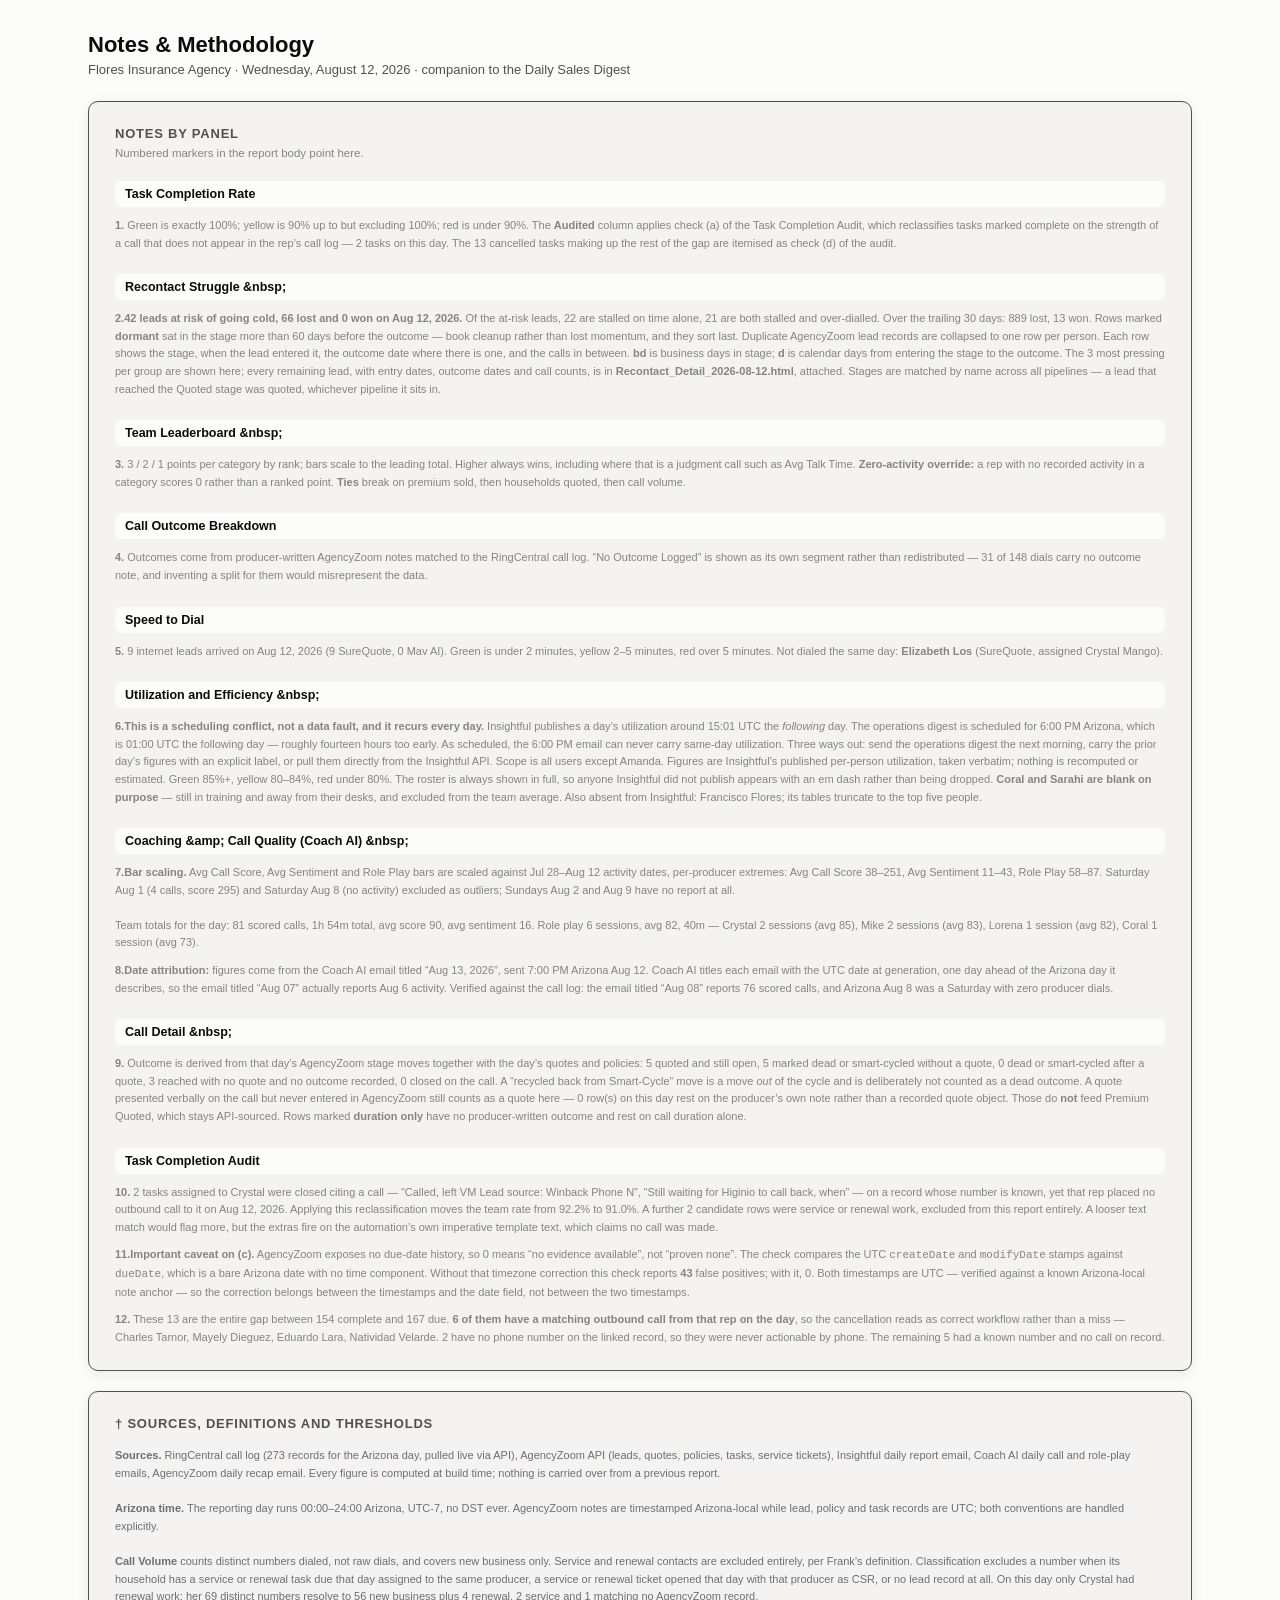
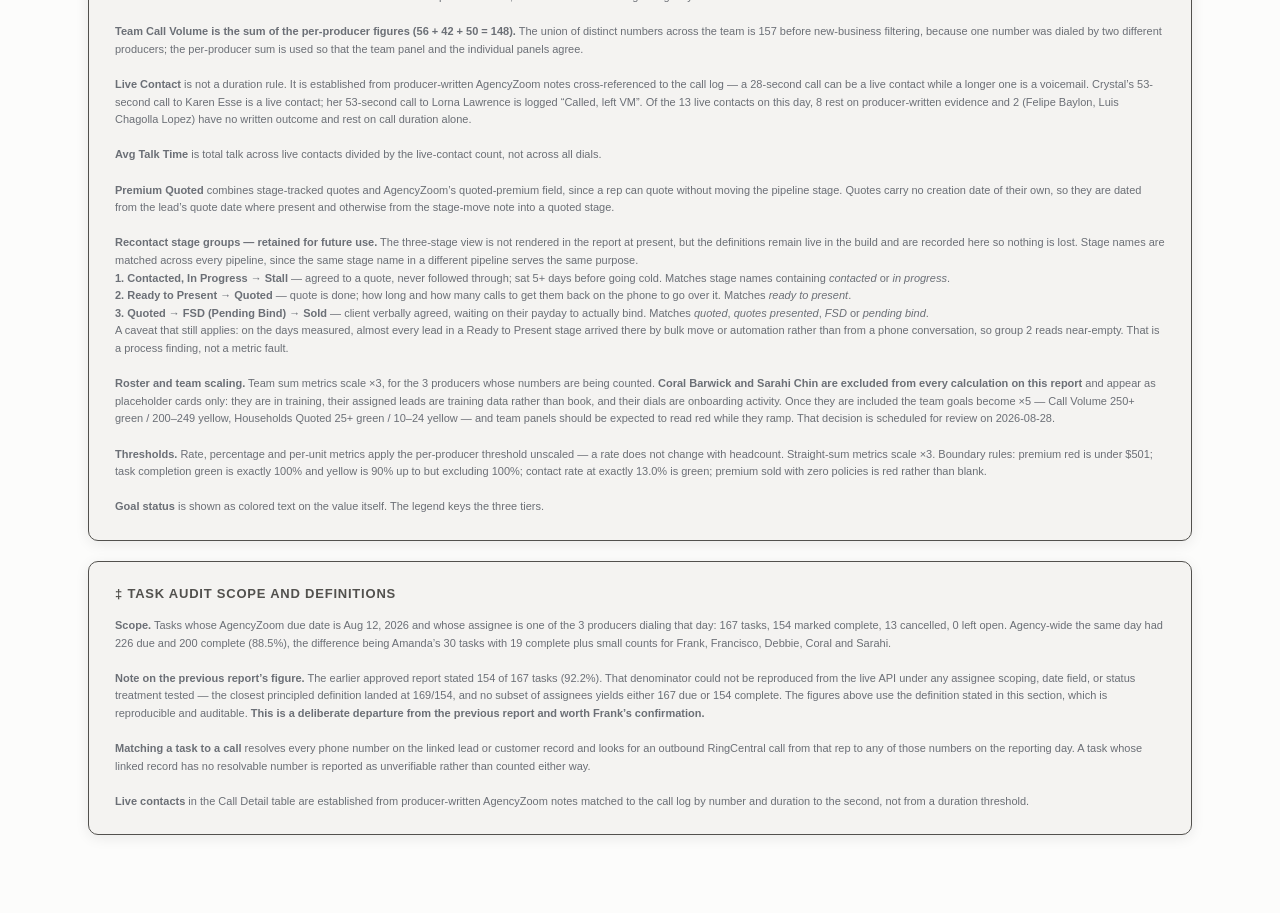
==== notes_template.html @ a3b83036 "Add files via upload" ====
<!DOCTYPE html><html lang="en"><head><meta charset="utf-8"><meta name="viewport" content="width=device-width, initial-scale=1"><title>Notes &amp; Methodology &mdash; Aug 12, 2026</title><style>.viz-root{color-scheme:light}*{box-sizing:border-box}body{margin:0;font-family:-apple-system,BlinkMacSystemFont,'Segoe UI',Arial,sans-serif;background:#fcfcfb;color:#0b0b0b}.wrap{max-width:1100px;width:100%;margin:0 auto;padding:20px 24px 40px}.header{margin-bottom:24px}h1{font-size:22px;margin:0 0 4px 0}.subtitle{color:#52514e;font-size:13px}h2{font-size:13px;margin:0 0 16px 0;color:#52514e;text-transform:uppercase;letter-spacing:.06em}.panel{background:#f4f3f1;border:1px solid #52514e;border-radius:10px;padding:24px 26px;margin-bottom:20px;box-shadow:0 3px 14px rgba(11,11,11,0.08)}table{width:100%;border-collapse:collapse;font-size:13px}th{text-align:left;color:#52514e;font-weight:600;padding:8px 10px;border-bottom:2px solid #e5e3df}td{padding:9px 10px;border-bottom:1px solid #e5e3df}@media (max-width:560px){.two-col-table,.two-col-table>tbody,.two-col-table>tbody>tr,.two-col-table>tbody>tr>td.col-l,.two-col-table>tbody>tr>td.col-r{display:block;width:100%!important;padding:0!important}}.panel-subtitle{font-size:11.5px;color:#86847d;margin:-10px 0 16px 0}@media (max-width:359px){.s2d-cards{display:block}.s2d-card{margin-bottom:14px}}.notes-footer{margin-top:4px}.notes-footer .footnote{font-size:11px;color:#6b6f76;line-height:1.6}.viz-root{color-scheme:light;--surface-1:#fcfcfb;--surface-2:#f4f3f1;--border:#e5e3df;--text-primary:#0b0b0b;--text-secondary:#52514e;--text-muted:#86847d;--series-1:#cc0000;--series-2:#9900ff;--series-3:#0000ff;--status-good:#0ca30c;--status-warning:#fab219;--status-critical:#d64545;--cd-green:#4ADE80;--cd-light-green:#DCFCE7;--cd-amber:#FDE68A;--cd-orange:#FDBA74;--cd-blue:#BFDBFE}*{box-sizing:border-box}body{margin:0;font-family:-apple-system,BlinkMacSystemFont,'Segoe UI',Arial,sans-serif;background:#fcfcfb;color:#0b0b0b}.wrap{max-width:1200px;margin:0 auto;padding:32px 48px 60px}.header{margin-bottom:24px}h1{font-size:22px;margin:0 0 4px 0}.subtitle{color:#52514e;font-size:13px}h2{font-size:13px;margin:0 0 16px 0;color:#52514e;text-transform:uppercase;letter-spacing:.06em}.panel{background:#f4f3f1;border:1px solid #52514e;border-radius:10px;padding:24px 26px;margin-bottom:20px;box-shadow:0 3px 14px rgba(11,11,11,0.08)}table{width:100%;border-collapse:collapse;font-size:13px}th{text-align:left;color:#52514e;font-weight:600;padding:8px 10px;border-bottom:2px solid #e5e3df}td{padding:9px 10px;border-bottom:1px solid #e5e3df;vertical-align:top}.footnote{font-size:11px;color:#86847d;margin-top:10px;line-height:1.6}.section-title{font-size:12.5px;font-weight:700;margin:22px 0 10px;padding:6px 10px;background:#fcfcfb;border-radius:6px}.section-title:first-of-type{margin-top:0}.notes-footer{margin-top:4px}.notes-footer .footnote{font-size:11px;color:#6b6f76;line-height:1.6;margin-top:0}</style></head><body><div class="viz-root"><div class="wrap"><div class="header"><h1>Notes &amp; Methodology</h1><div class="subtitle">Flores Insurance Agency &middot; Wednesday, August 12, 2026 &middot; companion to the Daily Sales Digest</div></div><div class="panel"><h2>Notes by panel</h2><div class="panel-subtitle">Numbered markers in the report body point here.</div><div class="section-title">Task Completion Rate</div><div class="footnote"><b>1.</b> Green is exactly 100%; yellow is 90% up to but excluding 100%; red is under 90%. The <b>Audited</b> column applies check (a) of the Task Completion Audit, which reclassifies tasks marked complete on the strength of a call that does not appear in the rep&rsquo;s call log &mdash; 2 tasks on this day. The 13 cancelled tasks making up the rest of the gap are itemised as check (d) of the audit.</div><div class="section-title">Recontact Struggle &amp;nbsp;</div><div class="footnote"><b>2.</b><b>42 leads at risk of going cold, 66 lost and 0 won on Aug 12, 2026.</b> Of the at-risk leads, 22 are stalled on time alone, 21 are both stalled and over-dialled. Over the trailing 30 days: 889 lost, 13 won. Rows marked <b>dormant</b> sat in the stage more than 60 days before the outcome &mdash; book cleanup rather than lost momentum, and they sort last. Duplicate AgencyZoom lead records are collapsed to one row per person. Each row shows the stage, when the lead entered it, the outcome date where there is one, and the calls in between. <b>bd</b> is business days in stage; <b>d</b> is calendar days from entering the stage to the outcome. The 3 most pressing per group are shown here; every remaining lead, with entry dates, outcome dates and call counts, is in <b>Recontact_Detail_2026-08-12.html</b>, attached. Stages are matched by name across all pipelines &mdash; a lead that reached the Quoted stage was quoted, whichever pipeline it sits in.</div><div class="section-title">Team Leaderboard &amp;nbsp;</div><div class="footnote"><b>3.</b> 3 / 2 / 1 points per category by rank; bars scale to the leading total. Higher always wins, including where that is a judgment call such as Avg Talk Time. <b>Zero-activity override:</b> a rep with no recorded activity in a category scores 0 rather than a ranked point. <b>Ties</b> break on premium sold, then households quoted, then call volume.</div><div class="section-title">Call Outcome Breakdown</div><div class="footnote"><b>4.</b> Outcomes come from producer-written AgencyZoom notes matched to the RingCentral call log. &ldquo;No Outcome Logged&rdquo; is shown as its own segment rather than redistributed &mdash; 31 of 148 dials carry no outcome note, and inventing a split for them would misrepresent the data.</div><div class="section-title">Speed to Dial</div><div class="footnote"><b>5.</b> 9 internet leads arrived on Aug 12, 2026 (9 SureQuote, 0 Mav AI). Green is under 2 minutes, yellow 2&ndash;5 minutes, red over 5 minutes. Not dialed the same day: <b>Elizabeth Los</b> (SureQuote, assigned Crystal Mango).</div><div class="section-title">Utilization and Efficiency &amp;nbsp;</div><div class="footnote"><b>6.</b><b>This is a scheduling conflict, not a data fault, and it recurs every day.</b> Insightful publishes a day&rsquo;s utilization around 15:01 UTC the <i>following</i> day. The operations digest is scheduled for 6:00 PM Arizona, which is 01:00 UTC the following day &mdash; roughly fourteen hours too early. As scheduled, the 6:00 PM email can never carry same-day utilization. Three ways out: send the operations digest the next morning, carry the prior day&rsquo;s figures with an explicit label, or pull them directly from the Insightful API. Scope is all users except Amanda. Figures are Insightful&rsquo;s published per-person utilization, taken verbatim; nothing is recomputed or estimated. Green 85%+, yellow 80&ndash;84%, red under 80%. The roster is always shown in full, so anyone Insightful did not publish appears with an em dash rather than being dropped. <b>Coral and Sarahi are blank on purpose</b> &mdash; still in training and away from their desks, and excluded from the team average. Also absent from Insightful: Francisco Flores; its tables truncate to the top five people.</div><div class="section-title">Coaching &amp;amp; Call Quality (Coach AI) &amp;nbsp;</div><div class="footnote"><b>7.</b><b>Bar scaling.</b> Avg Call Score, Avg Sentiment and Role Play bars are scaled against Jul 28&ndash;Aug 12 activity dates, per-producer extremes: Avg Call Score 38&ndash;251, Avg Sentiment 11&ndash;43, Role Play 58&ndash;87. Saturday Aug 1 (4 calls, score 295) and Saturday Aug 8 (no activity) excluded as outliers; Sundays Aug 2 and Aug 9 have no report at all.<br><br>Team totals for the day: 81 scored calls, 1h 54m total, avg score 90, avg sentiment 16. Role play 6 sessions, avg 82, 40m &mdash; Crystal 2 sessions (avg 85), Mike 2 sessions (avg 83), Lorena 1 session (avg 82), Coral 1 session (avg 73).</div><div class="footnote"><b>8.</b><b>Date attribution:</b> figures come from the Coach AI email titled &ldquo;Aug 13, 2026&rdquo;, sent 7:00 PM Arizona Aug 12. Coach AI titles each email with the UTC date at generation, one day ahead of the Arizona day it describes, so the email titled &ldquo;Aug 07&rdquo; actually reports Aug 6 activity. Verified against the call log: the email titled &ldquo;Aug 08&rdquo; reports 76 scored calls, and Arizona Aug 8 was a Saturday with zero producer dials.</div><div class="section-title">Call Detail &amp;nbsp;</div><div class="footnote"><b>9.</b> Outcome is derived from that day&rsquo;s AgencyZoom stage moves together with the day&rsquo;s quotes and policies: 5 quoted and still open, 5 marked dead or smart-cycled without a quote, 0 dead or smart-cycled after a quote, 3 reached with no quote and no outcome recorded, 0 closed on the call. A &ldquo;recycled back from Smart-Cycle&rdquo; move is a move <i>out</i> of the cycle and is deliberately not counted as a dead outcome. A quote presented verbally on the call but never entered in AgencyZoom still counts as a quote here &mdash; 0 row(s) on this day rest on the producer&rsquo;s own note rather than a recorded quote object. Those do <b>not</b> feed Premium Quoted, which stays API-sourced. Rows marked <b>duration only</b> have no producer-written outcome and rest on call duration alone.</div><div class="section-title">Task Completion Audit</div><div class="footnote"><b>10.</b> 2 tasks assigned to Crystal were closed citing a call &mdash; &ldquo;Called, left VM Lead source: Winback Phone N&rdquo;, &ldquo;Still waiting for Higinio to call back, when&rdquo; &mdash; on a record whose number is known, yet that rep placed no outbound call to it on Aug 12, 2026. Applying this reclassification moves the team rate from 92.2% to 91.0%. A further 2 candidate rows were service or renewal work, excluded from this report entirely. A looser text match would flag more, but the extras fire on the automation&rsquo;s own imperative template text, which claims no call was made.</div><div class="footnote"><b>11.</b><b>Important caveat on (c).</b> AgencyZoom exposes no due-date history, so 0 means &ldquo;no evidence available&rdquo;, not &ldquo;proven none&rdquo;. The check compares the UTC <code>createDate</code> and <code>modifyDate</code> stamps against <code>dueDate</code>, which is a bare Arizona date with no time component. Without that timezone correction this check reports <b>43</b> false positives; with it, 0. Both timestamps are UTC &mdash; verified against a known Arizona-local note anchor &mdash; so the correction belongs between the timestamps and the date field, not between the two timestamps.</div><div class="footnote"><b>12.</b> These 13 are the entire gap between 154 complete and 167 due. <b>6 of them have a matching outbound call from that rep on the day</b>, so the cancellation reads as correct workflow rather than a miss &mdash; Charles Tarnor, Mayely Dieguez, Eduardo Lara, Natividad Velarde. 2 have no phone number on the linked record, so they were never actionable by phone. The remaining 5 had a known number and no call on record.</div></div><div class="panel notes-footer"><h2>&dagger; Sources, definitions and thresholds</h2><div class="footnote"><b>Sources.</b> RingCentral call log (273 records for the Arizona day, pulled live via API), AgencyZoom API (leads, quotes, policies, tasks, service tickets), Insightful daily report email, Coach AI daily call and role-play emails, AgencyZoom daily recap email. Every figure is computed at build time; nothing is carried over from a previous report.<br><br><b>Arizona time.</b> The reporting day runs 00:00&ndash;24:00 Arizona, UTC-7, no DST ever. AgencyZoom notes are timestamped Arizona-local while lead, policy and task records are UTC; both conventions are handled explicitly.<br><br><b>Call Volume</b> counts distinct numbers dialed, not raw dials, and covers new business only. Service and renewal contacts are excluded entirely, per Frank&rsquo;s definition. Classification excludes a number when its household has a service or renewal task due that day assigned to the same producer, a service or renewal ticket opened that day with that producer as CSR, or no lead record at all. On this day only Crystal had renewal work: her 69 distinct numbers resolve to 56 new business plus 4 renewal, 2 service and 1 matching no AgencyZoom record.<br><br><b>Team Call Volume is the sum of the per-producer figures (56 + 42 + 50 = 148).</b> The union of distinct numbers across the team is 157 before new-business filtering, because one number was dialed by two different producers; the per-producer sum is used so that the team panel and the individual panels agree.<br><br><b>Live Contact</b> is not a duration rule. It is established from producer-written AgencyZoom notes cross-referenced to the call log &mdash; a 28-second call can be a live contact while a longer one is a voicemail. Crystal&rsquo;s 53-second call to Karen Esse is a live contact; her 53-second call to Lorna Lawrence is logged &ldquo;Called, left VM&rdquo;. Of the 13 live contacts on this day, 8 rest on producer-written evidence and 2 (Felipe Baylon, Luis Chagolla Lopez) have no written outcome and rest on call duration alone.<br><br><b>Avg Talk Time</b> is total talk across live contacts divided by the live-contact count, not across all dials.<br><br><b>Premium Quoted</b> combines stage-tracked quotes and AgencyZoom&rsquo;s quoted-premium field, since a rep can quote without moving the pipeline stage. Quotes carry no creation date of their own, so they are dated from the lead&rsquo;s quote date where present and otherwise from the stage-move note into a quoted stage.<br><br><b>Recontact stage groups &mdash; retained for future use.</b> The three-stage view is not rendered in the report at present, but the definitions remain live in the build and are recorded here so nothing is lost. Stage names are matched across every pipeline, since the same stage name in a different pipeline serves the same purpose.<br><b>1. Contacted, In Progress &rarr; Stall</b> &mdash; agreed to a quote, never followed through; sat 5+ days before going cold. Matches stage names containing <i>contacted</i> or <i>in progress</i>.<br><b>2. Ready to Present &rarr; Quoted</b> &mdash; quote is done; how long and how many calls to get them back on the phone to go over it. Matches <i>ready to present</i>.<br><b>3. Quoted &rarr; FSD (Pending Bind) &rarr; Sold</b> &mdash; client verbally agreed, waiting on their payday to actually bind. Matches <i>quoted</i>, <i>quotes presented</i>, <i>FSD</i> or <i>pending bind</i>.<br>
A caveat that still applies: on the days measured, almost every lead in a Ready to Present stage arrived there by bulk move or automation rather than from a phone conversation, so group 2 reads near-empty. That is a process finding, not a metric fault.<br><br><b>Roster and team scaling.</b> Team sum metrics scale &times;3, for the 3 producers whose numbers are being counted. <b>Coral Barwick and Sarahi Chin are excluded from every calculation on this report</b> and appear as placeholder cards only: they are in training, their assigned leads are training data rather than book, and their dials are onboarding activity. Once they are included the team goals become &times;5 &mdash; Call Volume 250+ green / 200&ndash;249 yellow, Households Quoted 25+ green / 10&ndash;24 yellow &mdash; and team panels should be expected to read red while they ramp. That decision is scheduled for review on 2026-08-28.<br><br><b>Thresholds.</b> Rate, percentage and per-unit metrics apply the per-producer threshold unscaled &mdash; a rate does not change with headcount. Straight-sum metrics scale &times;3. Boundary rules: premium red is under $501; task completion green is exactly 100% and yellow is 90% up to but excluding 100%; contact rate at exactly 13.0% is green; premium sold with zero policies is red rather than blank.<br><br><b>Goal status</b> is shown as colored text on the value itself. The legend keys the three tiers.
</div></div><div class="panel notes-footer"><h2>&Dagger; Task audit scope and definitions</h2><div class="footnote"><b>Scope.</b> Tasks whose AgencyZoom due date is Aug 12, 2026 and whose assignee is one of the 3 producers dialing that day: 167 tasks, 154 marked complete, 13 cancelled, 0 left open. Agency-wide the same day had 226 due and 200 complete (88.5%), the difference being Amanda&rsquo;s 30 tasks with 19 complete plus small counts for Frank, Francisco, Debbie, Coral and Sarahi.<br><br><b>Note on the previous report&rsquo;s figure.</b> The earlier approved report stated 154 of 167 tasks (92.2%). That denominator could not be reproduced from the live API under any assignee scoping, date field, or status treatment tested &mdash; the closest principled definition landed at 169/154, and no subset of assignees yields either 167 due or 154 complete. The figures above use the definition stated in this section, which is reproducible and auditable. <b>This is a deliberate departure from the previous report and worth Frank&rsquo;s confirmation.</b><br><br><b>Matching a task to a call</b> resolves every phone number on the linked lead or customer record and looks for an outbound RingCentral call from that rep to any of those numbers on the reporting day. A task whose linked record has no resolvable number is reported as unverifiable rather than counted either way.<br><br><b>Live contacts</b> in the Call Detail table are established from producer-written AgencyZoom notes matched to the call log by number and duration to the second, not from a duration threshold.
</div></div></div></div></body></html>
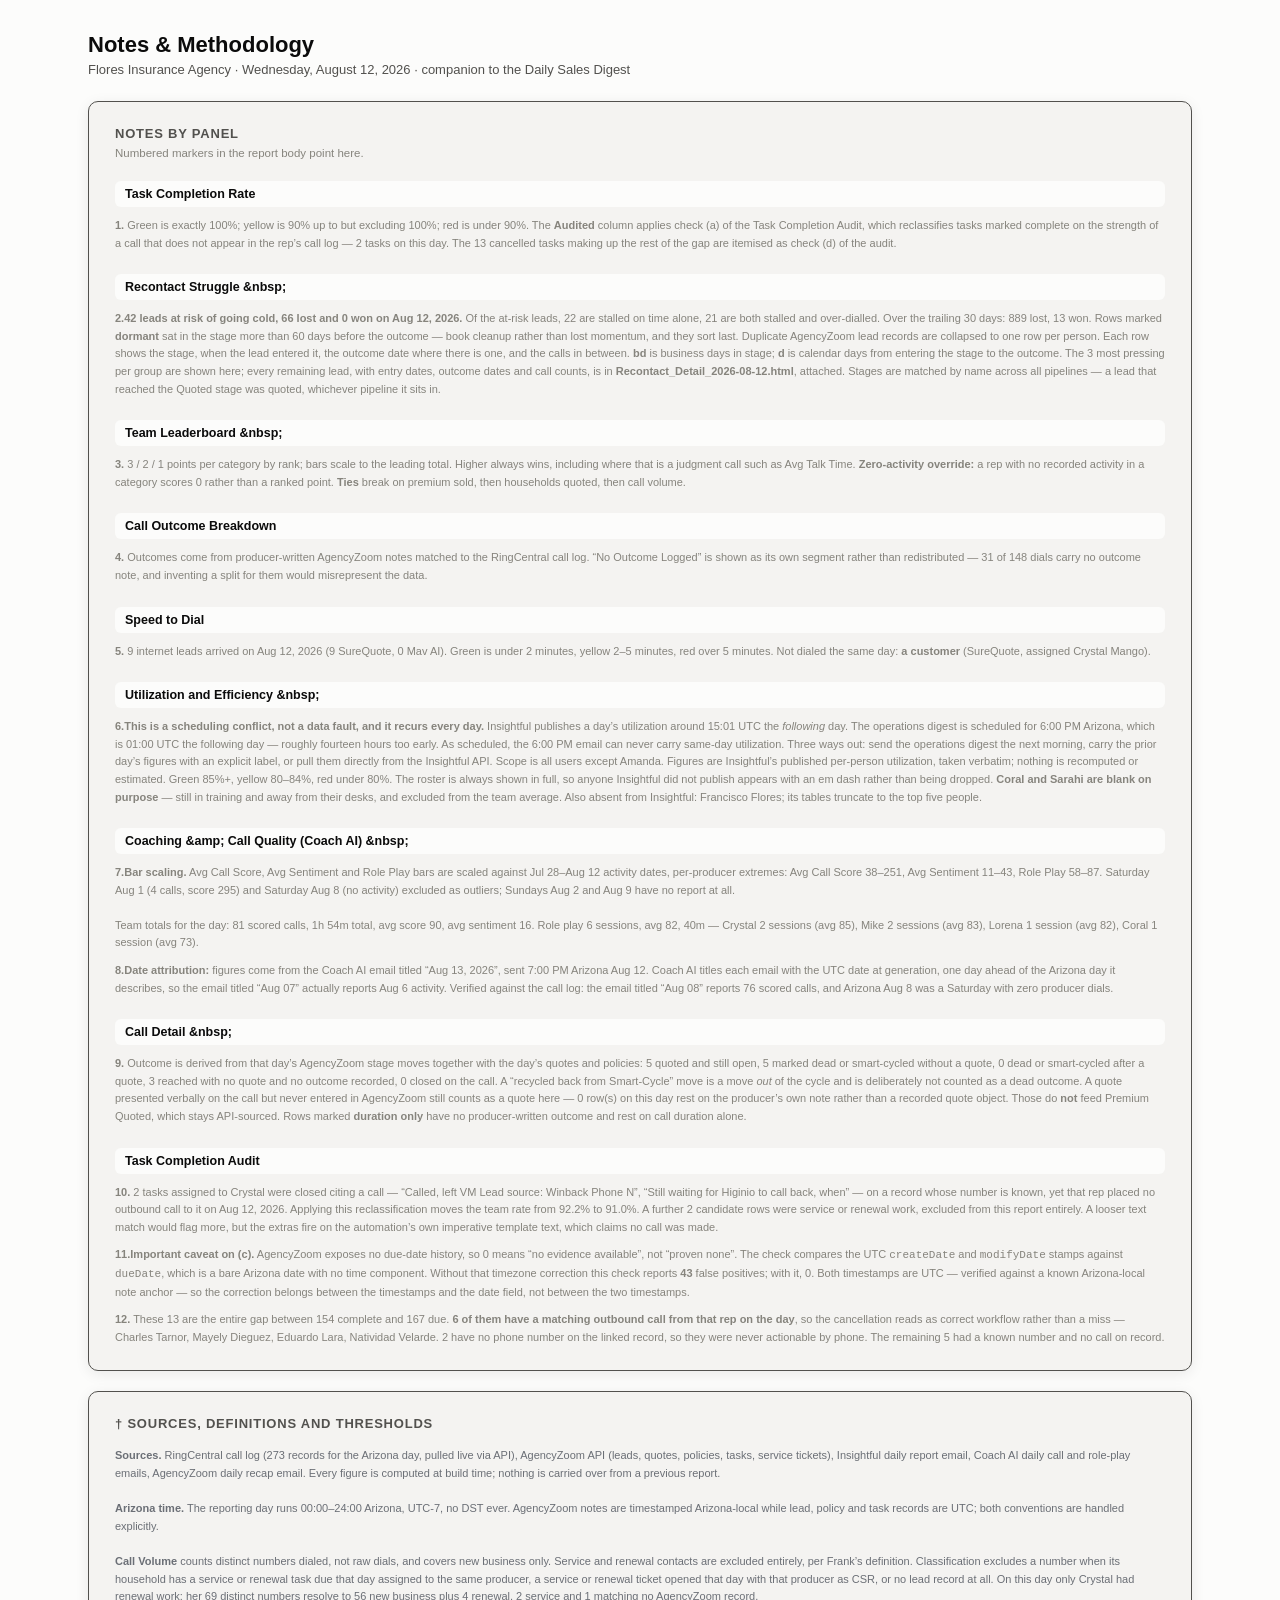
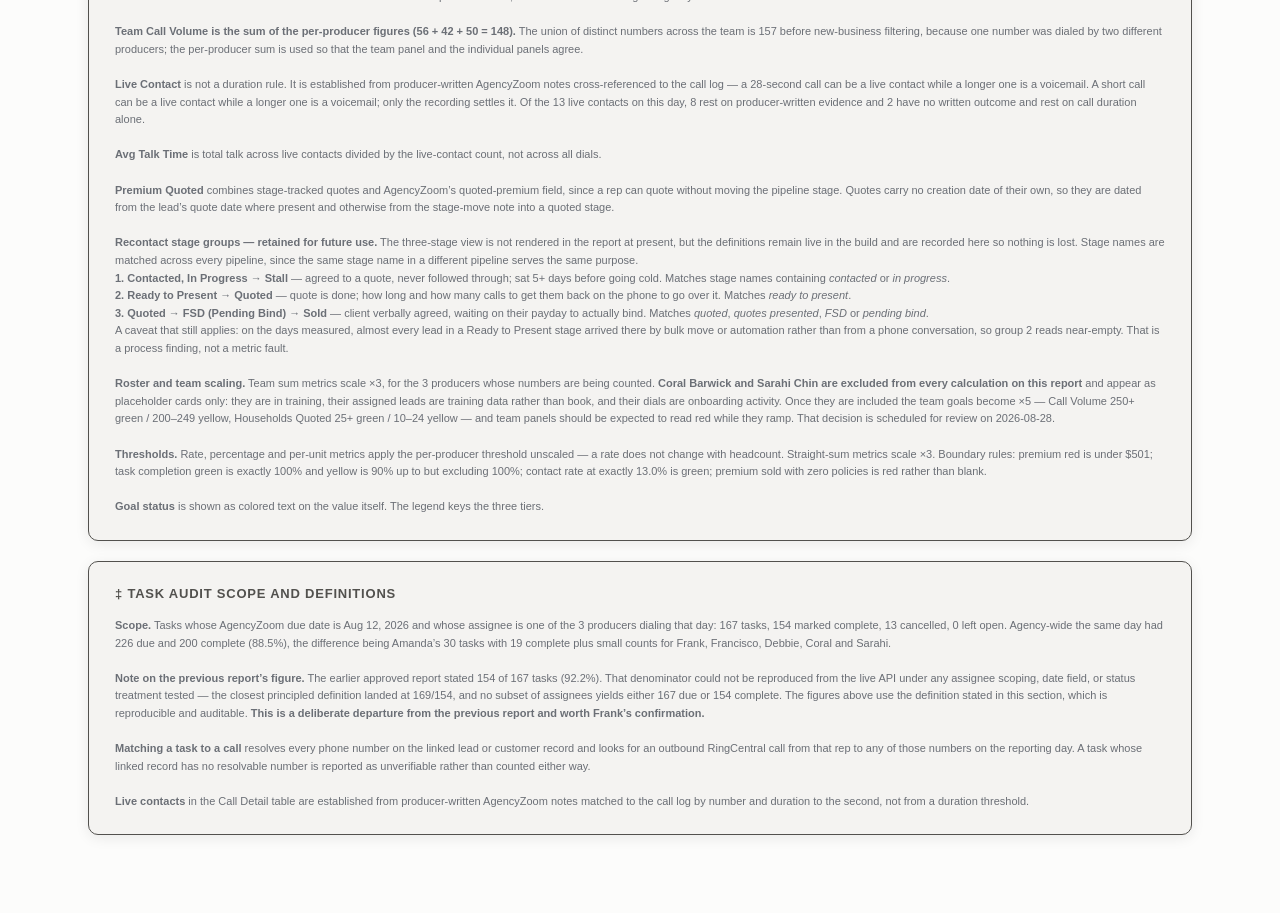
==== commit c68a8f71: "Add files via upload replace the previos files with these, they are updated" ====
--- a/notes_template.html
+++ b/notes_template.html
@@ -1,4 +1,4 @@
-<!DOCTYPE html><html lang="en"><head><meta charset="utf-8"><meta name="viewport" content="width=device-width, initial-scale=1"><title>Notes &amp; Methodology &mdash; Aug 12, 2026</title><style>.viz-root{color-scheme:light}*{box-sizing:border-box}body{margin:0;font-family:-apple-system,BlinkMacSystemFont,'Segoe UI',Arial,sans-serif;background:#fcfcfb;color:#0b0b0b}.wrap{max-width:1100px;width:100%;margin:0 auto;padding:20px 24px 40px}.header{margin-bottom:24px}h1{font-size:22px;margin:0 0 4px 0}.subtitle{color:#52514e;font-size:13px}h2{font-size:13px;margin:0 0 16px 0;color:#52514e;text-transform:uppercase;letter-spacing:.06em}.panel{background:#f4f3f1;border:1px solid #52514e;border-radius:10px;padding:24px 26px;margin-bottom:20px;box-shadow:0 3px 14px rgba(11,11,11,0.08)}table{width:100%;border-collapse:collapse;font-size:13px}th{text-align:left;color:#52514e;font-weight:600;padding:8px 10px;border-bottom:2px solid #e5e3df}td{padding:9px 10px;border-bottom:1px solid #e5e3df}@media (max-width:560px){.two-col-table,.two-col-table>tbody,.two-col-table>tbody>tr,.two-col-table>tbody>tr>td.col-l,.two-col-table>tbody>tr>td.col-r{display:block;width:100%!important;padding:0!important}}.panel-subtitle{font-size:11.5px;color:#86847d;margin:-10px 0 16px 0}@media (max-width:359px){.s2d-cards{display:block}.s2d-card{margin-bottom:14px}}.notes-footer{margin-top:4px}.notes-footer .footnote{font-size:11px;color:#6b6f76;line-height:1.6}.viz-root{color-scheme:light;--surface-1:#fcfcfb;--surface-2:#f4f3f1;--border:#e5e3df;--text-primary:#0b0b0b;--text-secondary:#52514e;--text-muted:#86847d;--series-1:#cc0000;--series-2:#9900ff;--series-3:#0000ff;--status-good:#0ca30c;--status-warning:#fab219;--status-critical:#d64545;--cd-green:#4ADE80;--cd-light-green:#DCFCE7;--cd-amber:#FDE68A;--cd-orange:#FDBA74;--cd-blue:#BFDBFE}*{box-sizing:border-box}body{margin:0;font-family:-apple-system,BlinkMacSystemFont,'Segoe UI',Arial,sans-serif;background:#fcfcfb;color:#0b0b0b}.wrap{max-width:1200px;margin:0 auto;padding:32px 48px 60px}.header{margin-bottom:24px}h1{font-size:22px;margin:0 0 4px 0}.subtitle{color:#52514e;font-size:13px}h2{font-size:13px;margin:0 0 16px 0;color:#52514e;text-transform:uppercase;letter-spacing:.06em}.panel{background:#f4f3f1;border:1px solid #52514e;border-radius:10px;padding:24px 26px;margin-bottom:20px;box-shadow:0 3px 14px rgba(11,11,11,0.08)}table{width:100%;border-collapse:collapse;font-size:13px}th{text-align:left;color:#52514e;font-weight:600;padding:8px 10px;border-bottom:2px solid #e5e3df}td{padding:9px 10px;border-bottom:1px solid #e5e3df;vertical-align:top}.footnote{font-size:11px;color:#86847d;margin-top:10px;line-height:1.6}.section-title{font-size:12.5px;font-weight:700;margin:22px 0 10px;padding:6px 10px;background:#fcfcfb;border-radius:6px}.section-title:first-of-type{margin-top:0}.notes-footer{margin-top:4px}.notes-footer .footnote{font-size:11px;color:#6b6f76;line-height:1.6;margin-top:0}</style></head><body><div class="viz-root"><div class="wrap"><div class="header"><h1>Notes &amp; Methodology</h1><div class="subtitle">Flores Insurance Agency &middot; Wednesday, August 12, 2026 &middot; companion to the Daily Sales Digest</div></div><div class="panel"><h2>Notes by panel</h2><div class="panel-subtitle">Numbered markers in the report body point here.</div><div class="section-title">Task Completion Rate</div><div class="footnote"><b>1.</b> Green is exactly 100%; yellow is 90% up to but excluding 100%; red is under 90%. The <b>Audited</b> column applies check (a) of the Task Completion Audit, which reclassifies tasks marked complete on the strength of a call that does not appear in the rep&rsquo;s call log &mdash; 2 tasks on this day. The 13 cancelled tasks making up the rest of the gap are itemised as check (d) of the audit.</div><div class="section-title">Recontact Struggle &amp;nbsp;</div><div class="footnote"><b>2.</b><b>42 leads at risk of going cold, 66 lost and 0 won on Aug 12, 2026.</b> Of the at-risk leads, 22 are stalled on time alone, 21 are both stalled and over-dialled. Over the trailing 30 days: 889 lost, 13 won. Rows marked <b>dormant</b> sat in the stage more than 60 days before the outcome &mdash; book cleanup rather than lost momentum, and they sort last. Duplicate AgencyZoom lead records are collapsed to one row per person. Each row shows the stage, when the lead entered it, the outcome date where there is one, and the calls in between. <b>bd</b> is business days in stage; <b>d</b> is calendar days from entering the stage to the outcome. The 3 most pressing per group are shown here; every remaining lead, with entry dates, outcome dates and call counts, is in <b>Recontact_Detail_2026-08-12.html</b>, attached. Stages are matched by name across all pipelines &mdash; a lead that reached the Quoted stage was quoted, whichever pipeline it sits in.</div><div class="section-title">Team Leaderboard &amp;nbsp;</div><div class="footnote"><b>3.</b> 3 / 2 / 1 points per category by rank; bars scale to the leading total. Higher always wins, including where that is a judgment call such as Avg Talk Time. <b>Zero-activity override:</b> a rep with no recorded activity in a category scores 0 rather than a ranked point. <b>Ties</b> break on premium sold, then households quoted, then call volume.</div><div class="section-title">Call Outcome Breakdown</div><div class="footnote"><b>4.</b> Outcomes come from producer-written AgencyZoom notes matched to the RingCentral call log. &ldquo;No Outcome Logged&rdquo; is shown as its own segment rather than redistributed &mdash; 31 of 148 dials carry no outcome note, and inventing a split for them would misrepresent the data.</div><div class="section-title">Speed to Dial</div><div class="footnote"><b>5.</b> 9 internet leads arrived on Aug 12, 2026 (9 SureQuote, 0 Mav AI). Green is under 2 minutes, yellow 2&ndash;5 minutes, red over 5 minutes. Not dialed the same day: <b>Elizabeth Los</b> (SureQuote, assigned Crystal Mango).</div><div class="section-title">Utilization and Efficiency &amp;nbsp;</div><div class="footnote"><b>6.</b><b>This is a scheduling conflict, not a data fault, and it recurs every day.</b> Insightful publishes a day&rsquo;s utilization around 15:01 UTC the <i>following</i> day. The operations digest is scheduled for 6:00 PM Arizona, which is 01:00 UTC the following day &mdash; roughly fourteen hours too early. As scheduled, the 6:00 PM email can never carry same-day utilization. Three ways out: send the operations digest the next morning, carry the prior day&rsquo;s figures with an explicit label, or pull them directly from the Insightful API. Scope is all users except Amanda. Figures are Insightful&rsquo;s published per-person utilization, taken verbatim; nothing is recomputed or estimated. Green 85%+, yellow 80&ndash;84%, red under 80%. The roster is always shown in full, so anyone Insightful did not publish appears with an em dash rather than being dropped. <b>Coral and Sarahi are blank on purpose</b> &mdash; still in training and away from their desks, and excluded from the team average. Also absent from Insightful: Francisco Flores; its tables truncate to the top five people.</div><div class="section-title">Coaching &amp;amp; Call Quality (Coach AI) &amp;nbsp;</div><div class="footnote"><b>7.</b><b>Bar scaling.</b> Avg Call Score, Avg Sentiment and Role Play bars are scaled against Jul 28&ndash;Aug 12 activity dates, per-producer extremes: Avg Call Score 38&ndash;251, Avg Sentiment 11&ndash;43, Role Play 58&ndash;87. Saturday Aug 1 (4 calls, score 295) and Saturday Aug 8 (no activity) excluded as outliers; Sundays Aug 2 and Aug 9 have no report at all.<br><br>Team totals for the day: 81 scored calls, 1h 54m total, avg score 90, avg sentiment 16. Role play 6 sessions, avg 82, 40m &mdash; Crystal 2 sessions (avg 85), Mike 2 sessions (avg 83), Lorena 1 session (avg 82), Coral 1 session (avg 73).</div><div class="footnote"><b>8.</b><b>Date attribution:</b> figures come from the Coach AI email titled &ldquo;Aug 13, 2026&rdquo;, sent 7:00 PM Arizona Aug 12. Coach AI titles each email with the UTC date at generation, one day ahead of the Arizona day it describes, so the email titled &ldquo;Aug 07&rdquo; actually reports Aug 6 activity. Verified against the call log: the email titled &ldquo;Aug 08&rdquo; reports 76 scored calls, and Arizona Aug 8 was a Saturday with zero producer dials.</div><div class="section-title">Call Detail &amp;nbsp;</div><div class="footnote"><b>9.</b> Outcome is derived from that day&rsquo;s AgencyZoom stage moves together with the day&rsquo;s quotes and policies: 5 quoted and still open, 5 marked dead or smart-cycled without a quote, 0 dead or smart-cycled after a quote, 3 reached with no quote and no outcome recorded, 0 closed on the call. A &ldquo;recycled back from Smart-Cycle&rdquo; move is a move <i>out</i> of the cycle and is deliberately not counted as a dead outcome. A quote presented verbally on the call but never entered in AgencyZoom still counts as a quote here &mdash; 0 row(s) on this day rest on the producer&rsquo;s own note rather than a recorded quote object. Those do <b>not</b> feed Premium Quoted, which stays API-sourced. Rows marked <b>duration only</b> have no producer-written outcome and rest on call duration alone.</div><div class="section-title">Task Completion Audit</div><div class="footnote"><b>10.</b> 2 tasks assigned to Crystal were closed citing a call &mdash; &ldquo;Called, left VM Lead source: Winback Phone N&rdquo;, &ldquo;Still waiting for Higinio to call back, when&rdquo; &mdash; on a record whose number is known, yet that rep placed no outbound call to it on Aug 12, 2026. Applying this reclassification moves the team rate from 92.2% to 91.0%. A further 2 candidate rows were service or renewal work, excluded from this report entirely. A looser text match would flag more, but the extras fire on the automation&rsquo;s own imperative template text, which claims no call was made.</div><div class="footnote"><b>11.</b><b>Important caveat on (c).</b> AgencyZoom exposes no due-date history, so 0 means &ldquo;no evidence available&rdquo;, not &ldquo;proven none&rdquo;. The check compares the UTC <code>createDate</code> and <code>modifyDate</code> stamps against <code>dueDate</code>, which is a bare Arizona date with no time component. Without that timezone correction this check reports <b>43</b> false positives; with it, 0. Both timestamps are UTC &mdash; verified against a known Arizona-local note anchor &mdash; so the correction belongs between the timestamps and the date field, not between the two timestamps.</div><div class="footnote"><b>12.</b> These 13 are the entire gap between 154 complete and 167 due. <b>6 of them have a matching outbound call from that rep on the day</b>, so the cancellation reads as correct workflow rather than a miss &mdash; Charles Tarnor, Mayely Dieguez, Eduardo Lara, Natividad Velarde. 2 have no phone number on the linked record, so they were never actionable by phone. The remaining 5 had a known number and no call on record.</div></div><div class="panel notes-footer"><h2>&dagger; Sources, definitions and thresholds</h2><div class="footnote"><b>Sources.</b> RingCentral call log (273 records for the Arizona day, pulled live via API), AgencyZoom API (leads, quotes, policies, tasks, service tickets), Insightful daily report email, Coach AI daily call and role-play emails, AgencyZoom daily recap email. Every figure is computed at build time; nothing is carried over from a previous report.<br><br><b>Arizona time.</b> The reporting day runs 00:00&ndash;24:00 Arizona, UTC-7, no DST ever. AgencyZoom notes are timestamped Arizona-local while lead, policy and task records are UTC; both conventions are handled explicitly.<br><br><b>Call Volume</b> counts distinct numbers dialed, not raw dials, and covers new business only. Service and renewal contacts are excluded entirely, per Frank&rsquo;s definition. Classification excludes a number when its household has a service or renewal task due that day assigned to the same producer, a service or renewal ticket opened that day with that producer as CSR, or no lead record at all. On this day only Crystal had renewal work: her 69 distinct numbers resolve to 56 new business plus 4 renewal, 2 service and 1 matching no AgencyZoom record.<br><br><b>Team Call Volume is the sum of the per-producer figures (56 + 42 + 50 = 148).</b> The union of distinct numbers across the team is 157 before new-business filtering, because one number was dialed by two different producers; the per-producer sum is used so that the team panel and the individual panels agree.<br><br><b>Live Contact</b> is not a duration rule. It is established from producer-written AgencyZoom notes cross-referenced to the call log &mdash; a 28-second call can be a live contact while a longer one is a voicemail. Crystal&rsquo;s 53-second call to Karen Esse is a live contact; her 53-second call to Lorna Lawrence is logged &ldquo;Called, left VM&rdquo;. Of the 13 live contacts on this day, 8 rest on producer-written evidence and 2 (Felipe Baylon, Luis Chagolla Lopez) have no written outcome and rest on call duration alone.<br><br><b>Avg Talk Time</b> is total talk across live contacts divided by the live-contact count, not across all dials.<br><br><b>Premium Quoted</b> combines stage-tracked quotes and AgencyZoom&rsquo;s quoted-premium field, since a rep can quote without moving the pipeline stage. Quotes carry no creation date of their own, so they are dated from the lead&rsquo;s quote date where present and otherwise from the stage-move note into a quoted stage.<br><br><b>Recontact stage groups &mdash; retained for future use.</b> The three-stage view is not rendered in the report at present, but the definitions remain live in the build and are recorded here so nothing is lost. Stage names are matched across every pipeline, since the same stage name in a different pipeline serves the same purpose.<br><b>1. Contacted, In Progress &rarr; Stall</b> &mdash; agreed to a quote, never followed through; sat 5+ days before going cold. Matches stage names containing <i>contacted</i> or <i>in progress</i>.<br><b>2. Ready to Present &rarr; Quoted</b> &mdash; quote is done; how long and how many calls to get them back on the phone to go over it. Matches <i>ready to present</i>.<br><b>3. Quoted &rarr; FSD (Pending Bind) &rarr; Sold</b> &mdash; client verbally agreed, waiting on their payday to actually bind. Matches <i>quoted</i>, <i>quotes presented</i>, <i>FSD</i> or <i>pending bind</i>.<br>
+<!DOCTYPE html><html lang="en"><head><meta charset="utf-8"><meta name="viewport" content="width=device-width, initial-scale=1"><title>Notes &amp; Methodology &mdash; Aug 12, 2026</title><style>.viz-root{color-scheme:light}*{box-sizing:border-box}body{margin:0;font-family:-apple-system,BlinkMacSystemFont,'Segoe UI',Arial,sans-serif;background:#fcfcfb;color:#0b0b0b}.wrap{max-width:1100px;width:100%;margin:0 auto;padding:20px 24px 40px}.header{margin-bottom:24px}h1{font-size:22px;margin:0 0 4px 0}.subtitle{color:#52514e;font-size:13px}h2{font-size:13px;margin:0 0 16px 0;color:#52514e;text-transform:uppercase;letter-spacing:.06em}.panel{background:#f4f3f1;border:1px solid #52514e;border-radius:10px;padding:24px 26px;margin-bottom:20px;box-shadow:0 3px 14px rgba(11,11,11,0.08)}table{width:100%;border-collapse:collapse;font-size:13px}th{text-align:left;color:#52514e;font-weight:600;padding:8px 10px;border-bottom:2px solid #e5e3df}td{padding:9px 10px;border-bottom:1px solid #e5e3df}@media (max-width:560px){.two-col-table,.two-col-table>tbody,.two-col-table>tbody>tr,.two-col-table>tbody>tr>td.col-l,.two-col-table>tbody>tr>td.col-r{display:block;width:100%!important;padding:0!important}}.panel-subtitle{font-size:11.5px;color:#86847d;margin:-10px 0 16px 0}@media (max-width:359px){.s2d-cards{display:block}.s2d-card{margin-bottom:14px}}.notes-footer{margin-top:4px}.notes-footer .footnote{font-size:11px;color:#6b6f76;line-height:1.6}.viz-root{color-scheme:light;--surface-1:#fcfcfb;--surface-2:#f4f3f1;--border:#e5e3df;--text-primary:#0b0b0b;--text-secondary:#52514e;--text-muted:#86847d;--series-1:#cc0000;--series-2:#9900ff;--series-3:#0000ff;--status-good:#0ca30c;--status-warning:#fab219;--status-critical:#d64545;--cd-green:#4ADE80;--cd-light-green:#DCFCE7;--cd-amber:#FDE68A;--cd-orange:#FDBA74;--cd-blue:#BFDBFE}*{box-sizing:border-box}body{margin:0;font-family:-apple-system,BlinkMacSystemFont,'Segoe UI',Arial,sans-serif;background:#fcfcfb;color:#0b0b0b}.wrap{max-width:1200px;margin:0 auto;padding:32px 48px 60px}.header{margin-bottom:24px}h1{font-size:22px;margin:0 0 4px 0}.subtitle{color:#52514e;font-size:13px}h2{font-size:13px;margin:0 0 16px 0;color:#52514e;text-transform:uppercase;letter-spacing:.06em}.panel{background:#f4f3f1;border:1px solid #52514e;border-radius:10px;padding:24px 26px;margin-bottom:20px;box-shadow:0 3px 14px rgba(11,11,11,0.08)}table{width:100%;border-collapse:collapse;font-size:13px}th{text-align:left;color:#52514e;font-weight:600;padding:8px 10px;border-bottom:2px solid #e5e3df}td{padding:9px 10px;border-bottom:1px solid #e5e3df;vertical-align:top}.footnote{font-size:11px;color:#86847d;margin-top:10px;line-height:1.6}.section-title{font-size:12.5px;font-weight:700;margin:22px 0 10px;padding:6px 10px;background:#fcfcfb;border-radius:6px}.section-title:first-of-type{margin-top:0}.notes-footer{margin-top:4px}.notes-footer .footnote{font-size:11px;color:#6b6f76;line-height:1.6;margin-top:0}</style></head><body><div class="viz-root"><div class="wrap"><div class="header"><h1>Notes &amp; Methodology</h1><div class="subtitle">Flores Insurance Agency &middot; Wednesday, August 12, 2026 &middot; companion to the Daily Sales Digest</div></div><div class="panel"><h2>Notes by panel</h2><div class="panel-subtitle">Numbered markers in the report body point here.</div><div class="section-title">Task Completion Rate</div><div class="footnote"><b>1.</b> Green is exactly 100%; yellow is 90% up to but excluding 100%; red is under 90%. The <b>Audited</b> column applies check (a) of the Task Completion Audit, which reclassifies tasks marked complete on the strength of a call that does not appear in the rep&rsquo;s call log &mdash; 2 tasks on this day. The 13 cancelled tasks making up the rest of the gap are itemised as check (d) of the audit.</div><div class="section-title">Recontact Struggle &amp;nbsp;</div><div class="footnote"><b>2.</b><b>42 leads at risk of going cold, 66 lost and 0 won on Aug 12, 2026.</b> Of the at-risk leads, 22 are stalled on time alone, 21 are both stalled and over-dialled. Over the trailing 30 days: 889 lost, 13 won. Rows marked <b>dormant</b> sat in the stage more than 60 days before the outcome &mdash; book cleanup rather than lost momentum, and they sort last. Duplicate AgencyZoom lead records are collapsed to one row per person. Each row shows the stage, when the lead entered it, the outcome date where there is one, and the calls in between. <b>bd</b> is business days in stage; <b>d</b> is calendar days from entering the stage to the outcome. The 3 most pressing per group are shown here; every remaining lead, with entry dates, outcome dates and call counts, is in <b>Recontact_Detail_2026-08-12.html</b>, attached. Stages are matched by name across all pipelines &mdash; a lead that reached the Quoted stage was quoted, whichever pipeline it sits in.</div><div class="section-title">Team Leaderboard &amp;nbsp;</div><div class="footnote"><b>3.</b> 3 / 2 / 1 points per category by rank; bars scale to the leading total. Higher always wins, including where that is a judgment call such as Avg Talk Time. <b>Zero-activity override:</b> a rep with no recorded activity in a category scores 0 rather than a ranked point. <b>Ties</b> break on premium sold, then households quoted, then call volume.</div><div class="section-title">Call Outcome Breakdown</div><div class="footnote"><b>4.</b> Outcomes come from producer-written AgencyZoom notes matched to the RingCentral call log. &ldquo;No Outcome Logged&rdquo; is shown as its own segment rather than redistributed &mdash; 31 of 148 dials carry no outcome note, and inventing a split for them would misrepresent the data.</div><div class="section-title">Speed to Dial</div><div class="footnote"><b>5.</b> 9 internet leads arrived on Aug 12, 2026 (9 SureQuote, 0 Mav AI). Green is under 2 minutes, yellow 2&ndash;5 minutes, red over 5 minutes. Not dialed the same day: <b>a customer</b> (SureQuote, assigned Crystal Mango).</div><div class="section-title">Utilization and Efficiency &amp;nbsp;</div><div class="footnote"><b>6.</b><b>This is a scheduling conflict, not a data fault, and it recurs every day.</b> Insightful publishes a day&rsquo;s utilization around 15:01 UTC the <i>following</i> day. The operations digest is scheduled for 6:00 PM Arizona, which is 01:00 UTC the following day &mdash; roughly fourteen hours too early. As scheduled, the 6:00 PM email can never carry same-day utilization. Three ways out: send the operations digest the next morning, carry the prior day&rsquo;s figures with an explicit label, or pull them directly from the Insightful API. Scope is all users except Amanda. Figures are Insightful&rsquo;s published per-person utilization, taken verbatim; nothing is recomputed or estimated. Green 85%+, yellow 80&ndash;84%, red under 80%. The roster is always shown in full, so anyone Insightful did not publish appears with an em dash rather than being dropped. <b>Coral and Sarahi are blank on purpose</b> &mdash; still in training and away from their desks, and excluded from the team average. Also absent from Insightful: Francisco Flores; its tables truncate to the top five people.</div><div class="section-title">Coaching &amp;amp; Call Quality (Coach AI) &amp;nbsp;</div><div class="footnote"><b>7.</b><b>Bar scaling.</b> Avg Call Score, Avg Sentiment and Role Play bars are scaled against Jul 28&ndash;Aug 12 activity dates, per-producer extremes: Avg Call Score 38&ndash;251, Avg Sentiment 11&ndash;43, Role Play 58&ndash;87. Saturday Aug 1 (4 calls, score 295) and Saturday Aug 8 (no activity) excluded as outliers; Sundays Aug 2 and Aug 9 have no report at all.<br><br>Team totals for the day: 81 scored calls, 1h 54m total, avg score 90, avg sentiment 16. Role play 6 sessions, avg 82, 40m &mdash; Crystal 2 sessions (avg 85), Mike 2 sessions (avg 83), Lorena 1 session (avg 82), Coral 1 session (avg 73).</div><div class="footnote"><b>8.</b><b>Date attribution:</b> figures come from the Coach AI email titled &ldquo;Aug 13, 2026&rdquo;, sent 7:00 PM Arizona Aug 12. Coach AI titles each email with the UTC date at generation, one day ahead of the Arizona day it describes, so the email titled &ldquo;Aug 07&rdquo; actually reports Aug 6 activity. Verified against the call log: the email titled &ldquo;Aug 08&rdquo; reports 76 scored calls, and Arizona Aug 8 was a Saturday with zero producer dials.</div><div class="section-title">Call Detail &amp;nbsp;</div><div class="footnote"><b>9.</b> Outcome is derived from that day&rsquo;s AgencyZoom stage moves together with the day&rsquo;s quotes and policies: 5 quoted and still open, 5 marked dead or smart-cycled without a quote, 0 dead or smart-cycled after a quote, 3 reached with no quote and no outcome recorded, 0 closed on the call. A &ldquo;recycled back from Smart-Cycle&rdquo; move is a move <i>out</i> of the cycle and is deliberately not counted as a dead outcome. A quote presented verbally on the call but never entered in AgencyZoom still counts as a quote here &mdash; 0 row(s) on this day rest on the producer&rsquo;s own note rather than a recorded quote object. Those do <b>not</b> feed Premium Quoted, which stays API-sourced. Rows marked <b>duration only</b> have no producer-written outcome and rest on call duration alone.</div><div class="section-title">Task Completion Audit</div><div class="footnote"><b>10.</b> 2 tasks assigned to Crystal were closed citing a call &mdash; &ldquo;Called, left VM Lead source: Winback Phone N&rdquo;, &ldquo;Still waiting for Higinio to call back, when&rdquo; &mdash; on a record whose number is known, yet that rep placed no outbound call to it on Aug 12, 2026. Applying this reclassification moves the team rate from 92.2% to 91.0%. A further 2 candidate rows were service or renewal work, excluded from this report entirely. A looser text match would flag more, but the extras fire on the automation&rsquo;s own imperative template text, which claims no call was made.</div><div class="footnote"><b>11.</b><b>Important caveat on (c).</b> AgencyZoom exposes no due-date history, so 0 means &ldquo;no evidence available&rdquo;, not &ldquo;proven none&rdquo;. The check compares the UTC <code>createDate</code> and <code>modifyDate</code> stamps against <code>dueDate</code>, which is a bare Arizona date with no time component. Without that timezone correction this check reports <b>43</b> false positives; with it, 0. Both timestamps are UTC &mdash; verified against a known Arizona-local note anchor &mdash; so the correction belongs between the timestamps and the date field, not between the two timestamps.</div><div class="footnote"><b>12.</b> These 13 are the entire gap between 154 complete and 167 due. <b>6 of them have a matching outbound call from that rep on the day</b>, so the cancellation reads as correct workflow rather than a miss &mdash; Charles Tarnor, Mayely Dieguez, Eduardo Lara, Natividad Velarde. 2 have no phone number on the linked record, so they were never actionable by phone. The remaining 5 had a known number and no call on record.</div></div><div class="panel notes-footer"><h2>&dagger; Sources, definitions and thresholds</h2><div class="footnote"><b>Sources.</b> RingCentral call log (273 records for the Arizona day, pulled live via API), AgencyZoom API (leads, quotes, policies, tasks, service tickets), Insightful daily report email, Coach AI daily call and role-play emails, AgencyZoom daily recap email. Every figure is computed at build time; nothing is carried over from a previous report.<br><br><b>Arizona time.</b> The reporting day runs 00:00&ndash;24:00 Arizona, UTC-7, no DST ever. AgencyZoom notes are timestamped Arizona-local while lead, policy and task records are UTC; both conventions are handled explicitly.<br><br><b>Call Volume</b> counts distinct numbers dialed, not raw dials, and covers new business only. Service and renewal contacts are excluded entirely, per Frank&rsquo;s definition. Classification excludes a number when its household has a service or renewal task due that day assigned to the same producer, a service or renewal ticket opened that day with that producer as CSR, or no lead record at all. On this day only Crystal had renewal work: her 69 distinct numbers resolve to 56 new business plus 4 renewal, 2 service and 1 matching no AgencyZoom record.<br><br><b>Team Call Volume is the sum of the per-producer figures (56 + 42 + 50 = 148).</b> The union of distinct numbers across the team is 157 before new-business filtering, because one number was dialed by two different producers; the per-producer sum is used so that the team panel and the individual panels agree.<br><br><b>Live Contact</b> is not a duration rule. It is established from producer-written AgencyZoom notes cross-referenced to the call log &mdash; a 28-second call can be a live contact while a longer one is a voicemail. A short call can be a live contact while a longer one is a voicemail; only the recording settles it. Of the 13 live contacts on this day, 8 rest on producer-written evidence and 2 have no written outcome and rest on call duration alone.<br><br><b>Avg Talk Time</b> is total talk across live contacts divided by the live-contact count, not across all dials.<br><br><b>Premium Quoted</b> combines stage-tracked quotes and AgencyZoom&rsquo;s quoted-premium field, since a rep can quote without moving the pipeline stage. Quotes carry no creation date of their own, so they are dated from the lead&rsquo;s quote date where present and otherwise from the stage-move note into a quoted stage.<br><br><b>Recontact stage groups &mdash; retained for future use.</b> The three-stage view is not rendered in the report at present, but the definitions remain live in the build and are recorded here so nothing is lost. Stage names are matched across every pipeline, since the same stage name in a different pipeline serves the same purpose.<br><b>1. Contacted, In Progress &rarr; Stall</b> &mdash; agreed to a quote, never followed through; sat 5+ days before going cold. Matches stage names containing <i>contacted</i> or <i>in progress</i>.<br><b>2. Ready to Present &rarr; Quoted</b> &mdash; quote is done; how long and how many calls to get them back on the phone to go over it. Matches <i>ready to present</i>.<br><b>3. Quoted &rarr; FSD (Pending Bind) &rarr; Sold</b> &mdash; client verbally agreed, waiting on their payday to actually bind. Matches <i>quoted</i>, <i>quotes presented</i>, <i>FSD</i> or <i>pending bind</i>.<br>
 A caveat that still applies: on the days measured, almost every lead in a Ready to Present stage arrived there by bulk move or automation rather than from a phone conversation, so group 2 reads near-empty. That is a process finding, not a metric fault.<br><br><b>Roster and team scaling.</b> Team sum metrics scale &times;3, for the 3 producers whose numbers are being counted. <b>Coral Barwick and Sarahi Chin are excluded from every calculation on this report</b> and appear as placeholder cards only: they are in training, their assigned leads are training data rather than book, and their dials are onboarding activity. Once they are included the team goals become &times;5 &mdash; Call Volume 250+ green / 200&ndash;249 yellow, Households Quoted 25+ green / 10&ndash;24 yellow &mdash; and team panels should be expected to read red while they ramp. That decision is scheduled for review on 2026-08-28.<br><br><b>Thresholds.</b> Rate, percentage and per-unit metrics apply the per-producer threshold unscaled &mdash; a rate does not change with headcount. Straight-sum metrics scale &times;3. Boundary rules: premium red is under $501; task completion green is exactly 100% and yellow is 90% up to but excluding 100%; contact rate at exactly 13.0% is green; premium sold with zero policies is red rather than blank.<br><br><b>Goal status</b> is shown as colored text on the value itself. The legend keys the three tiers.
 </div></div><div class="panel notes-footer"><h2>&Dagger; Task audit scope and definitions</h2><div class="footnote"><b>Scope.</b> Tasks whose AgencyZoom due date is Aug 12, 2026 and whose assignee is one of the 3 producers dialing that day: 167 tasks, 154 marked complete, 13 cancelled, 0 left open. Agency-wide the same day had 226 due and 200 complete (88.5%), the difference being Amanda&rsquo;s 30 tasks with 19 complete plus small counts for Frank, Francisco, Debbie, Coral and Sarahi.<br><br><b>Note on the previous report&rsquo;s figure.</b> The earlier approved report stated 154 of 167 tasks (92.2%). That denominator could not be reproduced from the live API under any assignee scoping, date field, or status treatment tested &mdash; the closest principled definition landed at 169/154, and no subset of assignees yields either 167 due or 154 complete. The figures above use the definition stated in this section, which is reproducible and auditable. <b>This is a deliberate departure from the previous report and worth Frank&rsquo;s confirmation.</b><br><br><b>Matching a task to a call</b> resolves every phone number on the linked lead or customer record and looks for an outbound RingCentral call from that rep to any of those numbers on the reporting day. A task whose linked record has no resolvable number is reported as unverifiable rather than counted either way.<br><br><b>Live contacts</b> in the Call Detail table are established from producer-written AgencyZoom notes matched to the call log by number and duration to the second, not from a duration threshold.
 </div></div></div></div></body></html>
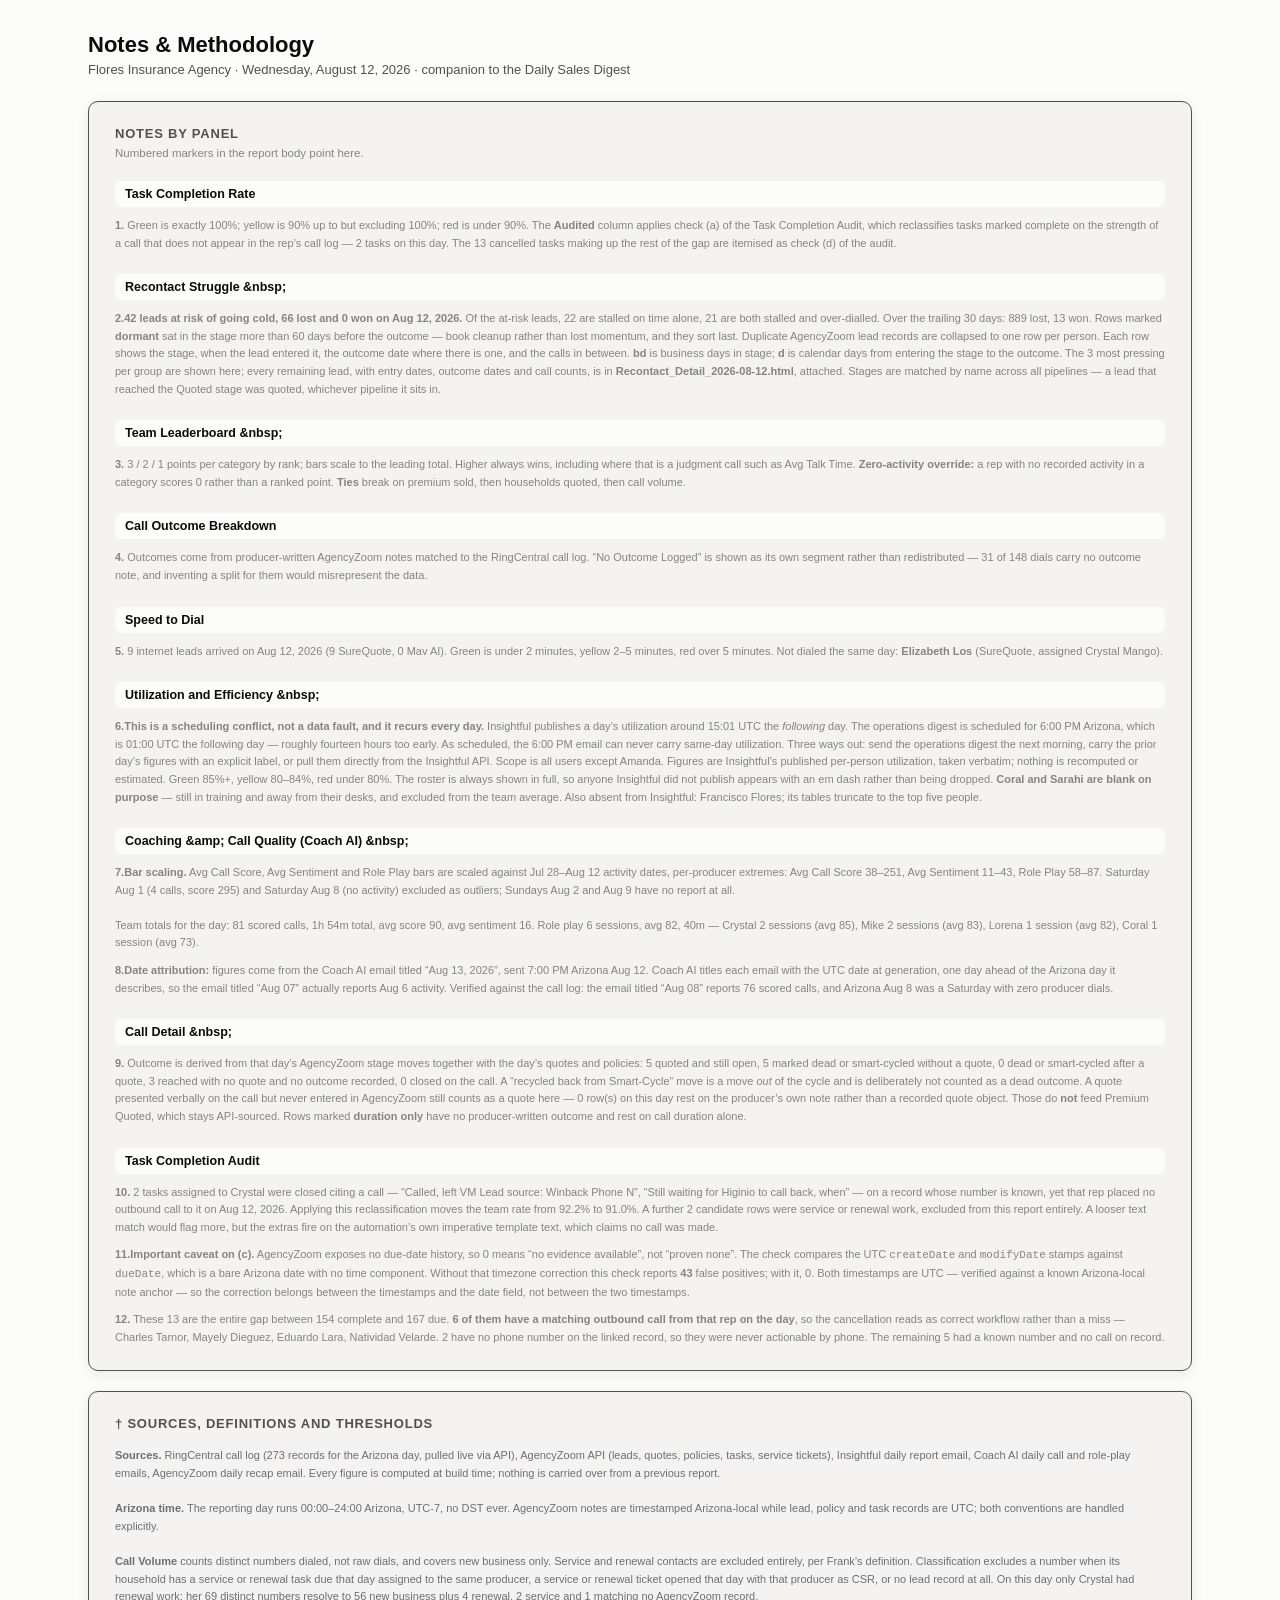
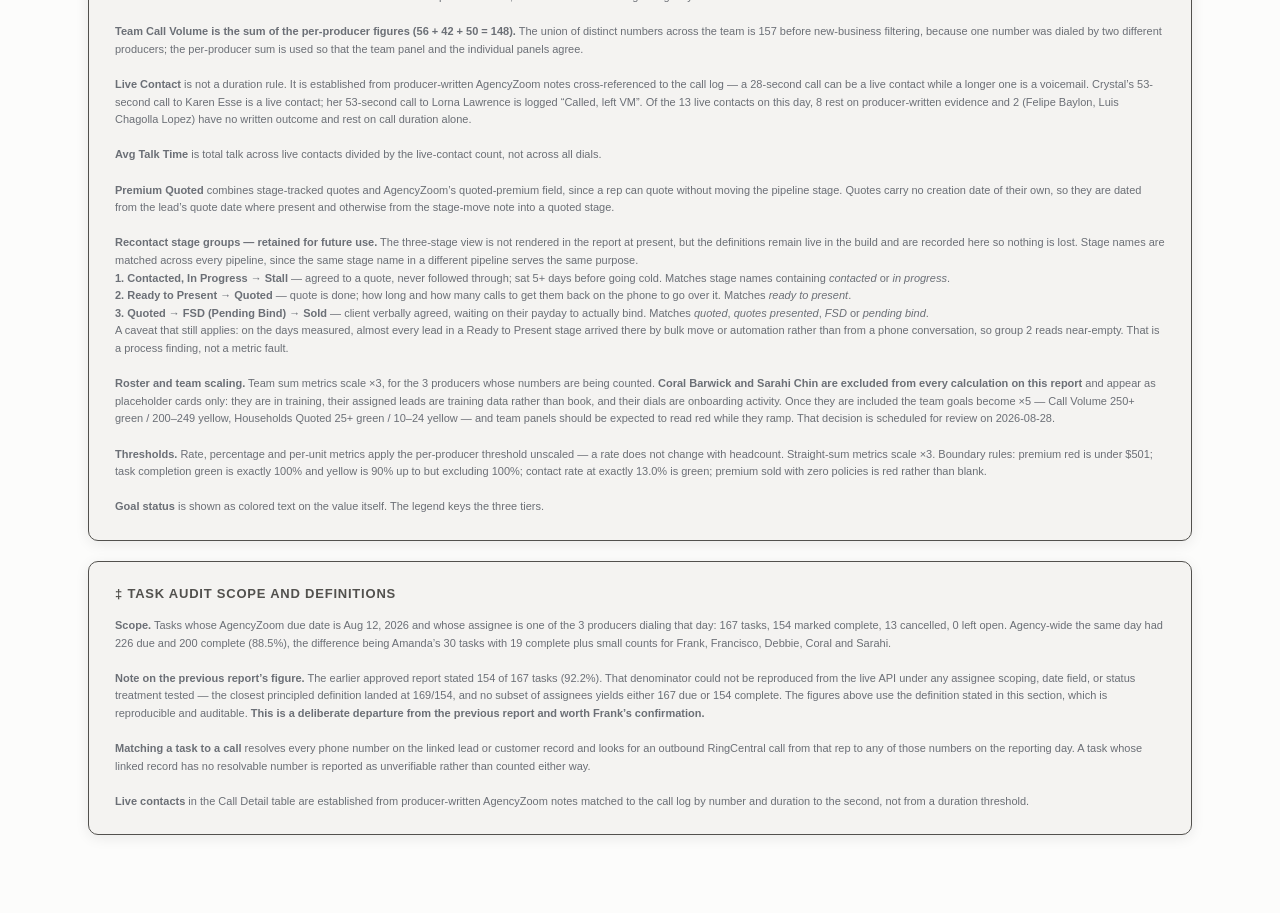
==== commit e0dc7ac4: "Add files via upload" ====
--- a/notes_template.html
+++ b/notes_template.html
@@ -1,4 +1,4 @@
-<!DOCTYPE html><html lang="en"><head><meta charset="utf-8"><meta name="viewport" content="width=device-width, initial-scale=1"><title>Notes &amp; Methodology &mdash; Aug 12, 2026</title><style>.viz-root{color-scheme:light}*{box-sizing:border-box}body{margin:0;font-family:-apple-system,BlinkMacSystemFont,'Segoe UI',Arial,sans-serif;background:#fcfcfb;color:#0b0b0b}.wrap{max-width:1100px;width:100%;margin:0 auto;padding:20px 24px 40px}.header{margin-bottom:24px}h1{font-size:22px;margin:0 0 4px 0}.subtitle{color:#52514e;font-size:13px}h2{font-size:13px;margin:0 0 16px 0;color:#52514e;text-transform:uppercase;letter-spacing:.06em}.panel{background:#f4f3f1;border:1px solid #52514e;border-radius:10px;padding:24px 26px;margin-bottom:20px;box-shadow:0 3px 14px rgba(11,11,11,0.08)}table{width:100%;border-collapse:collapse;font-size:13px}th{text-align:left;color:#52514e;font-weight:600;padding:8px 10px;border-bottom:2px solid #e5e3df}td{padding:9px 10px;border-bottom:1px solid #e5e3df}@media (max-width:560px){.two-col-table,.two-col-table>tbody,.two-col-table>tbody>tr,.two-col-table>tbody>tr>td.col-l,.two-col-table>tbody>tr>td.col-r{display:block;width:100%!important;padding:0!important}}.panel-subtitle{font-size:11.5px;color:#86847d;margin:-10px 0 16px 0}@media (max-width:359px){.s2d-cards{display:block}.s2d-card{margin-bottom:14px}}.notes-footer{margin-top:4px}.notes-footer .footnote{font-size:11px;color:#6b6f76;line-height:1.6}.viz-root{color-scheme:light;--surface-1:#fcfcfb;--surface-2:#f4f3f1;--border:#e5e3df;--text-primary:#0b0b0b;--text-secondary:#52514e;--text-muted:#86847d;--series-1:#cc0000;--series-2:#9900ff;--series-3:#0000ff;--status-good:#0ca30c;--status-warning:#fab219;--status-critical:#d64545;--cd-green:#4ADE80;--cd-light-green:#DCFCE7;--cd-amber:#FDE68A;--cd-orange:#FDBA74;--cd-blue:#BFDBFE}*{box-sizing:border-box}body{margin:0;font-family:-apple-system,BlinkMacSystemFont,'Segoe UI',Arial,sans-serif;background:#fcfcfb;color:#0b0b0b}.wrap{max-width:1200px;margin:0 auto;padding:32px 48px 60px}.header{margin-bottom:24px}h1{font-size:22px;margin:0 0 4px 0}.subtitle{color:#52514e;font-size:13px}h2{font-size:13px;margin:0 0 16px 0;color:#52514e;text-transform:uppercase;letter-spacing:.06em}.panel{background:#f4f3f1;border:1px solid #52514e;border-radius:10px;padding:24px 26px;margin-bottom:20px;box-shadow:0 3px 14px rgba(11,11,11,0.08)}table{width:100%;border-collapse:collapse;font-size:13px}th{text-align:left;color:#52514e;font-weight:600;padding:8px 10px;border-bottom:2px solid #e5e3df}td{padding:9px 10px;border-bottom:1px solid #e5e3df;vertical-align:top}.footnote{font-size:11px;color:#86847d;margin-top:10px;line-height:1.6}.section-title{font-size:12.5px;font-weight:700;margin:22px 0 10px;padding:6px 10px;background:#fcfcfb;border-radius:6px}.section-title:first-of-type{margin-top:0}.notes-footer{margin-top:4px}.notes-footer .footnote{font-size:11px;color:#6b6f76;line-height:1.6;margin-top:0}</style></head><body><div class="viz-root"><div class="wrap"><div class="header"><h1>Notes &amp; Methodology</h1><div class="subtitle">Flores Insurance Agency &middot; Wednesday, August 12, 2026 &middot; companion to the Daily Sales Digest</div></div><div class="panel"><h2>Notes by panel</h2><div class="panel-subtitle">Numbered markers in the report body point here.</div><div class="section-title">Task Completion Rate</div><div class="footnote"><b>1.</b> Green is exactly 100%; yellow is 90% up to but excluding 100%; red is under 90%. The <b>Audited</b> column applies check (a) of the Task Completion Audit, which reclassifies tasks marked complete on the strength of a call that does not appear in the rep&rsquo;s call log &mdash; 2 tasks on this day. The 13 cancelled tasks making up the rest of the gap are itemised as check (d) of the audit.</div><div class="section-title">Recontact Struggle &amp;nbsp;</div><div class="footnote"><b>2.</b><b>42 leads at risk of going cold, 66 lost and 0 won on Aug 12, 2026.</b> Of the at-risk leads, 22 are stalled on time alone, 21 are both stalled and over-dialled. Over the trailing 30 days: 889 lost, 13 won. Rows marked <b>dormant</b> sat in the stage more than 60 days before the outcome &mdash; book cleanup rather than lost momentum, and they sort last. Duplicate AgencyZoom lead records are collapsed to one row per person. Each row shows the stage, when the lead entered it, the outcome date where there is one, and the calls in between. <b>bd</b> is business days in stage; <b>d</b> is calendar days from entering the stage to the outcome. The 3 most pressing per group are shown here; every remaining lead, with entry dates, outcome dates and call counts, is in <b>Recontact_Detail_2026-08-12.html</b>, attached. Stages are matched by name across all pipelines &mdash; a lead that reached the Quoted stage was quoted, whichever pipeline it sits in.</div><div class="section-title">Team Leaderboard &amp;nbsp;</div><div class="footnote"><b>3.</b> 3 / 2 / 1 points per category by rank; bars scale to the leading total. Higher always wins, including where that is a judgment call such as Avg Talk Time. <b>Zero-activity override:</b> a rep with no recorded activity in a category scores 0 rather than a ranked point. <b>Ties</b> break on premium sold, then households quoted, then call volume.</div><div class="section-title">Call Outcome Breakdown</div><div class="footnote"><b>4.</b> Outcomes come from producer-written AgencyZoom notes matched to the RingCentral call log. &ldquo;No Outcome Logged&rdquo; is shown as its own segment rather than redistributed &mdash; 31 of 148 dials carry no outcome note, and inventing a split for them would misrepresent the data.</div><div class="section-title">Speed to Dial</div><div class="footnote"><b>5.</b> 9 internet leads arrived on Aug 12, 2026 (9 SureQuote, 0 Mav AI). Green is under 2 minutes, yellow 2&ndash;5 minutes, red over 5 minutes. Not dialed the same day: <b>a customer</b> (SureQuote, assigned Crystal Mango).</div><div class="section-title">Utilization and Efficiency &amp;nbsp;</div><div class="footnote"><b>6.</b><b>This is a scheduling conflict, not a data fault, and it recurs every day.</b> Insightful publishes a day&rsquo;s utilization around 15:01 UTC the <i>following</i> day. The operations digest is scheduled for 6:00 PM Arizona, which is 01:00 UTC the following day &mdash; roughly fourteen hours too early. As scheduled, the 6:00 PM email can never carry same-day utilization. Three ways out: send the operations digest the next morning, carry the prior day&rsquo;s figures with an explicit label, or pull them directly from the Insightful API. Scope is all users except Amanda. Figures are Insightful&rsquo;s published per-person utilization, taken verbatim; nothing is recomputed or estimated. Green 85%+, yellow 80&ndash;84%, red under 80%. The roster is always shown in full, so anyone Insightful did not publish appears with an em dash rather than being dropped. <b>Coral and Sarahi are blank on purpose</b> &mdash; still in training and away from their desks, and excluded from the team average. Also absent from Insightful: Francisco Flores; its tables truncate to the top five people.</div><div class="section-title">Coaching &amp;amp; Call Quality (Coach AI) &amp;nbsp;</div><div class="footnote"><b>7.</b><b>Bar scaling.</b> Avg Call Score, Avg Sentiment and Role Play bars are scaled against Jul 28&ndash;Aug 12 activity dates, per-producer extremes: Avg Call Score 38&ndash;251, Avg Sentiment 11&ndash;43, Role Play 58&ndash;87. Saturday Aug 1 (4 calls, score 295) and Saturday Aug 8 (no activity) excluded as outliers; Sundays Aug 2 and Aug 9 have no report at all.<br><br>Team totals for the day: 81 scored calls, 1h 54m total, avg score 90, avg sentiment 16. Role play 6 sessions, avg 82, 40m &mdash; Crystal 2 sessions (avg 85), Mike 2 sessions (avg 83), Lorena 1 session (avg 82), Coral 1 session (avg 73).</div><div class="footnote"><b>8.</b><b>Date attribution:</b> figures come from the Coach AI email titled &ldquo;Aug 13, 2026&rdquo;, sent 7:00 PM Arizona Aug 12. Coach AI titles each email with the UTC date at generation, one day ahead of the Arizona day it describes, so the email titled &ldquo;Aug 07&rdquo; actually reports Aug 6 activity. Verified against the call log: the email titled &ldquo;Aug 08&rdquo; reports 76 scored calls, and Arizona Aug 8 was a Saturday with zero producer dials.</div><div class="section-title">Call Detail &amp;nbsp;</div><div class="footnote"><b>9.</b> Outcome is derived from that day&rsquo;s AgencyZoom stage moves together with the day&rsquo;s quotes and policies: 5 quoted and still open, 5 marked dead or smart-cycled without a quote, 0 dead or smart-cycled after a quote, 3 reached with no quote and no outcome recorded, 0 closed on the call. A &ldquo;recycled back from Smart-Cycle&rdquo; move is a move <i>out</i> of the cycle and is deliberately not counted as a dead outcome. A quote presented verbally on the call but never entered in AgencyZoom still counts as a quote here &mdash; 0 row(s) on this day rest on the producer&rsquo;s own note rather than a recorded quote object. Those do <b>not</b> feed Premium Quoted, which stays API-sourced. Rows marked <b>duration only</b> have no producer-written outcome and rest on call duration alone.</div><div class="section-title">Task Completion Audit</div><div class="footnote"><b>10.</b> 2 tasks assigned to Crystal were closed citing a call &mdash; &ldquo;Called, left VM Lead source: Winback Phone N&rdquo;, &ldquo;Still waiting for Higinio to call back, when&rdquo; &mdash; on a record whose number is known, yet that rep placed no outbound call to it on Aug 12, 2026. Applying this reclassification moves the team rate from 92.2% to 91.0%. A further 2 candidate rows were service or renewal work, excluded from this report entirely. A looser text match would flag more, but the extras fire on the automation&rsquo;s own imperative template text, which claims no call was made.</div><div class="footnote"><b>11.</b><b>Important caveat on (c).</b> AgencyZoom exposes no due-date history, so 0 means &ldquo;no evidence available&rdquo;, not &ldquo;proven none&rdquo;. The check compares the UTC <code>createDate</code> and <code>modifyDate</code> stamps against <code>dueDate</code>, which is a bare Arizona date with no time component. Without that timezone correction this check reports <b>43</b> false positives; with it, 0. Both timestamps are UTC &mdash; verified against a known Arizona-local note anchor &mdash; so the correction belongs between the timestamps and the date field, not between the two timestamps.</div><div class="footnote"><b>12.</b> These 13 are the entire gap between 154 complete and 167 due. <b>6 of them have a matching outbound call from that rep on the day</b>, so the cancellation reads as correct workflow rather than a miss &mdash; Charles Tarnor, Mayely Dieguez, Eduardo Lara, Natividad Velarde. 2 have no phone number on the linked record, so they were never actionable by phone. The remaining 5 had a known number and no call on record.</div></div><div class="panel notes-footer"><h2>&dagger; Sources, definitions and thresholds</h2><div class="footnote"><b>Sources.</b> RingCentral call log (273 records for the Arizona day, pulled live via API), AgencyZoom API (leads, quotes, policies, tasks, service tickets), Insightful daily report email, Coach AI daily call and role-play emails, AgencyZoom daily recap email. Every figure is computed at build time; nothing is carried over from a previous report.<br><br><b>Arizona time.</b> The reporting day runs 00:00&ndash;24:00 Arizona, UTC-7, no DST ever. AgencyZoom notes are timestamped Arizona-local while lead, policy and task records are UTC; both conventions are handled explicitly.<br><br><b>Call Volume</b> counts distinct numbers dialed, not raw dials, and covers new business only. Service and renewal contacts are excluded entirely, per Frank&rsquo;s definition. Classification excludes a number when its household has a service or renewal task due that day assigned to the same producer, a service or renewal ticket opened that day with that producer as CSR, or no lead record at all. On this day only Crystal had renewal work: her 69 distinct numbers resolve to 56 new business plus 4 renewal, 2 service and 1 matching no AgencyZoom record.<br><br><b>Team Call Volume is the sum of the per-producer figures (56 + 42 + 50 = 148).</b> The union of distinct numbers across the team is 157 before new-business filtering, because one number was dialed by two different producers; the per-producer sum is used so that the team panel and the individual panels agree.<br><br><b>Live Contact</b> is not a duration rule. It is established from producer-written AgencyZoom notes cross-referenced to the call log &mdash; a 28-second call can be a live contact while a longer one is a voicemail. A short call can be a live contact while a longer one is a voicemail; only the recording settles it. Of the 13 live contacts on this day, 8 rest on producer-written evidence and 2 have no written outcome and rest on call duration alone.<br><br><b>Avg Talk Time</b> is total talk across live contacts divided by the live-contact count, not across all dials.<br><br><b>Premium Quoted</b> combines stage-tracked quotes and AgencyZoom&rsquo;s quoted-premium field, since a rep can quote without moving the pipeline stage. Quotes carry no creation date of their own, so they are dated from the lead&rsquo;s quote date where present and otherwise from the stage-move note into a quoted stage.<br><br><b>Recontact stage groups &mdash; retained for future use.</b> The three-stage view is not rendered in the report at present, but the definitions remain live in the build and are recorded here so nothing is lost. Stage names are matched across every pipeline, since the same stage name in a different pipeline serves the same purpose.<br><b>1. Contacted, In Progress &rarr; Stall</b> &mdash; agreed to a quote, never followed through; sat 5+ days before going cold. Matches stage names containing <i>contacted</i> or <i>in progress</i>.<br><b>2. Ready to Present &rarr; Quoted</b> &mdash; quote is done; how long and how many calls to get them back on the phone to go over it. Matches <i>ready to present</i>.<br><b>3. Quoted &rarr; FSD (Pending Bind) &rarr; Sold</b> &mdash; client verbally agreed, waiting on their payday to actually bind. Matches <i>quoted</i>, <i>quotes presented</i>, <i>FSD</i> or <i>pending bind</i>.<br>
+<!DOCTYPE html><html lang="en"><head><meta charset="utf-8"><meta name="viewport" content="width=device-width, initial-scale=1"><title>Notes &amp; Methodology &mdash; Aug 12, 2026</title><style>.viz-root{color-scheme:light}*{box-sizing:border-box}body{margin:0;font-family:-apple-system,BlinkMacSystemFont,'Segoe UI',Arial,sans-serif;background:#fcfcfb;color:#0b0b0b}.wrap{max-width:1100px;width:100%;margin:0 auto;padding:20px 24px 40px}.header{margin-bottom:24px}h1{font-size:22px;margin:0 0 4px 0}.subtitle{color:#52514e;font-size:13px}h2{font-size:13px;margin:0 0 16px 0;color:#52514e;text-transform:uppercase;letter-spacing:.06em}.panel{background:#f4f3f1;border:1px solid #52514e;border-radius:10px;padding:24px 26px;margin-bottom:20px;box-shadow:0 3px 14px rgba(11,11,11,0.08)}table{width:100%;border-collapse:collapse;font-size:13px}th{text-align:left;color:#52514e;font-weight:600;padding:8px 10px;border-bottom:2px solid #e5e3df}td{padding:9px 10px;border-bottom:1px solid #e5e3df}@media (max-width:560px){.two-col-table,.two-col-table>tbody,.two-col-table>tbody>tr,.two-col-table>tbody>tr>td.col-l,.two-col-table>tbody>tr>td.col-r{display:block;width:100%!important;padding:0!important}}.panel-subtitle{font-size:11.5px;color:#86847d;margin:-10px 0 16px 0}@media (max-width:359px){.s2d-cards{display:block}.s2d-card{margin-bottom:14px}}.notes-footer{margin-top:4px}.notes-footer .footnote{font-size:11px;color:#6b6f76;line-height:1.6}.viz-root{color-scheme:light;--surface-1:#fcfcfb;--surface-2:#f4f3f1;--border:#e5e3df;--text-primary:#0b0b0b;--text-secondary:#52514e;--text-muted:#86847d;--series-1:#cc0000;--series-2:#9900ff;--series-3:#0000ff;--status-good:#0ca30c;--status-warning:#fab219;--status-critical:#d64545;--cd-green:#4ADE80;--cd-light-green:#DCFCE7;--cd-amber:#FDE68A;--cd-orange:#FDBA74;--cd-blue:#BFDBFE}*{box-sizing:border-box}body{margin:0;font-family:-apple-system,BlinkMacSystemFont,'Segoe UI',Arial,sans-serif;background:#fcfcfb;color:#0b0b0b}.wrap{max-width:1200px;margin:0 auto;padding:32px 48px 60px}.header{margin-bottom:24px}h1{font-size:22px;margin:0 0 4px 0}.subtitle{color:#52514e;font-size:13px}h2{font-size:13px;margin:0 0 16px 0;color:#52514e;text-transform:uppercase;letter-spacing:.06em}.panel{background:#f4f3f1;border:1px solid #52514e;border-radius:10px;padding:24px 26px;margin-bottom:20px;box-shadow:0 3px 14px rgba(11,11,11,0.08)}table{width:100%;border-collapse:collapse;font-size:13px}th{text-align:left;color:#52514e;font-weight:600;padding:8px 10px;border-bottom:2px solid #e5e3df}td{padding:9px 10px;border-bottom:1px solid #e5e3df;vertical-align:top}.footnote{font-size:11px;color:#86847d;margin-top:10px;line-height:1.6}.section-title{font-size:12.5px;font-weight:700;margin:22px 0 10px;padding:6px 10px;background:#fcfcfb;border-radius:6px}.section-title:first-of-type{margin-top:0}.notes-footer{margin-top:4px}.notes-footer .footnote{font-size:11px;color:#6b6f76;line-height:1.6;margin-top:0}</style></head><body><div class="viz-root"><div class="wrap"><div class="header"><h1>Notes &amp; Methodology</h1><div class="subtitle">Flores Insurance Agency &middot; Wednesday, August 12, 2026 &middot; companion to the Daily Sales Digest</div></div><div class="panel"><h2>Notes by panel</h2><div class="panel-subtitle">Numbered markers in the report body point here.</div><div class="section-title">Task Completion Rate</div><div class="footnote"><b>1.</b> Green is exactly 100%; yellow is 90% up to but excluding 100%; red is under 90%. The <b>Audited</b> column applies check (a) of the Task Completion Audit, which reclassifies tasks marked complete on the strength of a call that does not appear in the rep&rsquo;s call log &mdash; 2 tasks on this day. The 13 cancelled tasks making up the rest of the gap are itemised as check (d) of the audit.</div><div class="section-title">Recontact Struggle &amp;nbsp;</div><div class="footnote"><b>2.</b><b>42 leads at risk of going cold, 66 lost and 0 won on Aug 12, 2026.</b> Of the at-risk leads, 22 are stalled on time alone, 21 are both stalled and over-dialled. Over the trailing 30 days: 889 lost, 13 won. Rows marked <b>dormant</b> sat in the stage more than 60 days before the outcome &mdash; book cleanup rather than lost momentum, and they sort last. Duplicate AgencyZoom lead records are collapsed to one row per person. Each row shows the stage, when the lead entered it, the outcome date where there is one, and the calls in between. <b>bd</b> is business days in stage; <b>d</b> is calendar days from entering the stage to the outcome. The 3 most pressing per group are shown here; every remaining lead, with entry dates, outcome dates and call counts, is in <b>Recontact_Detail_2026-08-12.html</b>, attached. Stages are matched by name across all pipelines &mdash; a lead that reached the Quoted stage was quoted, whichever pipeline it sits in.</div><div class="section-title">Team Leaderboard &amp;nbsp;</div><div class="footnote"><b>3.</b> 3 / 2 / 1 points per category by rank; bars scale to the leading total. Higher always wins, including where that is a judgment call such as Avg Talk Time. <b>Zero-activity override:</b> a rep with no recorded activity in a category scores 0 rather than a ranked point. <b>Ties</b> break on premium sold, then households quoted, then call volume.</div><div class="section-title">Call Outcome Breakdown</div><div class="footnote"><b>4.</b> Outcomes come from producer-written AgencyZoom notes matched to the RingCentral call log. &ldquo;No Outcome Logged&rdquo; is shown as its own segment rather than redistributed &mdash; 31 of 148 dials carry no outcome note, and inventing a split for them would misrepresent the data.</div><div class="section-title">Speed to Dial</div><div class="footnote"><b>5.</b> 9 internet leads arrived on Aug 12, 2026 (9 SureQuote, 0 Mav AI). Green is under 2 minutes, yellow 2&ndash;5 minutes, red over 5 minutes. Not dialed the same day: <b>Elizabeth Los</b> (SureQuote, assigned Crystal Mango).</div><div class="section-title">Utilization and Efficiency &amp;nbsp;</div><div class="footnote"><b>6.</b><b>This is a scheduling conflict, not a data fault, and it recurs every day.</b> Insightful publishes a day&rsquo;s utilization around 15:01 UTC the <i>following</i> day. The operations digest is scheduled for 6:00 PM Arizona, which is 01:00 UTC the following day &mdash; roughly fourteen hours too early. As scheduled, the 6:00 PM email can never carry same-day utilization. Three ways out: send the operations digest the next morning, carry the prior day&rsquo;s figures with an explicit label, or pull them directly from the Insightful API. Scope is all users except Amanda. Figures are Insightful&rsquo;s published per-person utilization, taken verbatim; nothing is recomputed or estimated. Green 85%+, yellow 80&ndash;84%, red under 80%. The roster is always shown in full, so anyone Insightful did not publish appears with an em dash rather than being dropped. <b>Coral and Sarahi are blank on purpose</b> &mdash; still in training and away from their desks, and excluded from the team average. Also absent from Insightful: Francisco Flores; its tables truncate to the top five people.</div><div class="section-title">Coaching &amp;amp; Call Quality (Coach AI) &amp;nbsp;</div><div class="footnote"><b>7.</b><b>Bar scaling.</b> Avg Call Score, Avg Sentiment and Role Play bars are scaled against Jul 28&ndash;Aug 12 activity dates, per-producer extremes: Avg Call Score 38&ndash;251, Avg Sentiment 11&ndash;43, Role Play 58&ndash;87. Saturday Aug 1 (4 calls, score 295) and Saturday Aug 8 (no activity) excluded as outliers; Sundays Aug 2 and Aug 9 have no report at all.<br><br>Team totals for the day: 81 scored calls, 1h 54m total, avg score 90, avg sentiment 16. Role play 6 sessions, avg 82, 40m &mdash; Crystal 2 sessions (avg 85), Mike 2 sessions (avg 83), Lorena 1 session (avg 82), Coral 1 session (avg 73).</div><div class="footnote"><b>8.</b><b>Date attribution:</b> figures come from the Coach AI email titled &ldquo;Aug 13, 2026&rdquo;, sent 7:00 PM Arizona Aug 12. Coach AI titles each email with the UTC date at generation, one day ahead of the Arizona day it describes, so the email titled &ldquo;Aug 07&rdquo; actually reports Aug 6 activity. Verified against the call log: the email titled &ldquo;Aug 08&rdquo; reports 76 scored calls, and Arizona Aug 8 was a Saturday with zero producer dials.</div><div class="section-title">Call Detail &amp;nbsp;</div><div class="footnote"><b>9.</b> Outcome is derived from that day&rsquo;s AgencyZoom stage moves together with the day&rsquo;s quotes and policies: 5 quoted and still open, 5 marked dead or smart-cycled without a quote, 0 dead or smart-cycled after a quote, 3 reached with no quote and no outcome recorded, 0 closed on the call. A &ldquo;recycled back from Smart-Cycle&rdquo; move is a move <i>out</i> of the cycle and is deliberately not counted as a dead outcome. A quote presented verbally on the call but never entered in AgencyZoom still counts as a quote here &mdash; 0 row(s) on this day rest on the producer&rsquo;s own note rather than a recorded quote object. Those do <b>not</b> feed Premium Quoted, which stays API-sourced. Rows marked <b>duration only</b> have no producer-written outcome and rest on call duration alone.</div><div class="section-title">Task Completion Audit</div><div class="footnote"><b>10.</b> 2 tasks assigned to Crystal were closed citing a call &mdash; &ldquo;Called, left VM Lead source: Winback Phone N&rdquo;, &ldquo;Still waiting for Higinio to call back, when&rdquo; &mdash; on a record whose number is known, yet that rep placed no outbound call to it on Aug 12, 2026. Applying this reclassification moves the team rate from 92.2% to 91.0%. A further 2 candidate rows were service or renewal work, excluded from this report entirely. A looser text match would flag more, but the extras fire on the automation&rsquo;s own imperative template text, which claims no call was made.</div><div class="footnote"><b>11.</b><b>Important caveat on (c).</b> AgencyZoom exposes no due-date history, so 0 means &ldquo;no evidence available&rdquo;, not &ldquo;proven none&rdquo;. The check compares the UTC <code>createDate</code> and <code>modifyDate</code> stamps against <code>dueDate</code>, which is a bare Arizona date with no time component. Without that timezone correction this check reports <b>43</b> false positives; with it, 0. Both timestamps are UTC &mdash; verified against a known Arizona-local note anchor &mdash; so the correction belongs between the timestamps and the date field, not between the two timestamps.</div><div class="footnote"><b>12.</b> These 13 are the entire gap between 154 complete and 167 due. <b>6 of them have a matching outbound call from that rep on the day</b>, so the cancellation reads as correct workflow rather than a miss &mdash; Charles Tarnor, Mayely Dieguez, Eduardo Lara, Natividad Velarde. 2 have no phone number on the linked record, so they were never actionable by phone. The remaining 5 had a known number and no call on record.</div></div><div class="panel notes-footer"><h2>&dagger; Sources, definitions and thresholds</h2><div class="footnote"><b>Sources.</b> RingCentral call log (273 records for the Arizona day, pulled live via API), AgencyZoom API (leads, quotes, policies, tasks, service tickets), Insightful daily report email, Coach AI daily call and role-play emails, AgencyZoom daily recap email. Every figure is computed at build time; nothing is carried over from a previous report.<br><br><b>Arizona time.</b> The reporting day runs 00:00&ndash;24:00 Arizona, UTC-7, no DST ever. AgencyZoom notes are timestamped Arizona-local while lead, policy and task records are UTC; both conventions are handled explicitly.<br><br><b>Call Volume</b> counts distinct numbers dialed, not raw dials, and covers new business only. Service and renewal contacts are excluded entirely, per Frank&rsquo;s definition. Classification excludes a number when its household has a service or renewal task due that day assigned to the same producer, a service or renewal ticket opened that day with that producer as CSR, or no lead record at all. On this day only Crystal had renewal work: her 69 distinct numbers resolve to 56 new business plus 4 renewal, 2 service and 1 matching no AgencyZoom record.<br><br><b>Team Call Volume is the sum of the per-producer figures (56 + 42 + 50 = 148).</b> The union of distinct numbers across the team is 157 before new-business filtering, because one number was dialed by two different producers; the per-producer sum is used so that the team panel and the individual panels agree.<br><br><b>Live Contact</b> is not a duration rule. It is established from producer-written AgencyZoom notes cross-referenced to the call log &mdash; a 28-second call can be a live contact while a longer one is a voicemail. Crystal&rsquo;s 53-second call to Karen Esse is a live contact; her 53-second call to Lorna Lawrence is logged &ldquo;Called, left VM&rdquo;. Of the 13 live contacts on this day, 8 rest on producer-written evidence and 2 (Felipe Baylon, Luis Chagolla Lopez) have no written outcome and rest on call duration alone.<br><br><b>Avg Talk Time</b> is total talk across live contacts divided by the live-contact count, not across all dials.<br><br><b>Premium Quoted</b> combines stage-tracked quotes and AgencyZoom&rsquo;s quoted-premium field, since a rep can quote without moving the pipeline stage. Quotes carry no creation date of their own, so they are dated from the lead&rsquo;s quote date where present and otherwise from the stage-move note into a quoted stage.<br><br><b>Recontact stage groups &mdash; retained for future use.</b> The three-stage view is not rendered in the report at present, but the definitions remain live in the build and are recorded here so nothing is lost. Stage names are matched across every pipeline, since the same stage name in a different pipeline serves the same purpose.<br><b>1. Contacted, In Progress &rarr; Stall</b> &mdash; agreed to a quote, never followed through; sat 5+ days before going cold. Matches stage names containing <i>contacted</i> or <i>in progress</i>.<br><b>2. Ready to Present &rarr; Quoted</b> &mdash; quote is done; how long and how many calls to get them back on the phone to go over it. Matches <i>ready to present</i>.<br><b>3. Quoted &rarr; FSD (Pending Bind) &rarr; Sold</b> &mdash; client verbally agreed, waiting on their payday to actually bind. Matches <i>quoted</i>, <i>quotes presented</i>, <i>FSD</i> or <i>pending bind</i>.<br>
 A caveat that still applies: on the days measured, almost every lead in a Ready to Present stage arrived there by bulk move or automation rather than from a phone conversation, so group 2 reads near-empty. That is a process finding, not a metric fault.<br><br><b>Roster and team scaling.</b> Team sum metrics scale &times;3, for the 3 producers whose numbers are being counted. <b>Coral Barwick and Sarahi Chin are excluded from every calculation on this report</b> and appear as placeholder cards only: they are in training, their assigned leads are training data rather than book, and their dials are onboarding activity. Once they are included the team goals become &times;5 &mdash; Call Volume 250+ green / 200&ndash;249 yellow, Households Quoted 25+ green / 10&ndash;24 yellow &mdash; and team panels should be expected to read red while they ramp. That decision is scheduled for review on 2026-08-28.<br><br><b>Thresholds.</b> Rate, percentage and per-unit metrics apply the per-producer threshold unscaled &mdash; a rate does not change with headcount. Straight-sum metrics scale &times;3. Boundary rules: premium red is under $501; task completion green is exactly 100% and yellow is 90% up to but excluding 100%; contact rate at exactly 13.0% is green; premium sold with zero policies is red rather than blank.<br><br><b>Goal status</b> is shown as colored text on the value itself. The legend keys the three tiers.
 </div></div><div class="panel notes-footer"><h2>&Dagger; Task audit scope and definitions</h2><div class="footnote"><b>Scope.</b> Tasks whose AgencyZoom due date is Aug 12, 2026 and whose assignee is one of the 3 producers dialing that day: 167 tasks, 154 marked complete, 13 cancelled, 0 left open. Agency-wide the same day had 226 due and 200 complete (88.5%), the difference being Amanda&rsquo;s 30 tasks with 19 complete plus small counts for Frank, Francisco, Debbie, Coral and Sarahi.<br><br><b>Note on the previous report&rsquo;s figure.</b> The earlier approved report stated 154 of 167 tasks (92.2%). That denominator could not be reproduced from the live API under any assignee scoping, date field, or status treatment tested &mdash; the closest principled definition landed at 169/154, and no subset of assignees yields either 167 due or 154 complete. The figures above use the definition stated in this section, which is reproducible and auditable. <b>This is a deliberate departure from the previous report and worth Frank&rsquo;s confirmation.</b><br><br><b>Matching a task to a call</b> resolves every phone number on the linked lead or customer record and looks for an outbound RingCentral call from that rep to any of those numbers on the reporting day. A task whose linked record has no resolvable number is reported as unverifiable rather than counted either way.<br><br><b>Live contacts</b> in the Call Detail table are established from producer-written AgencyZoom notes matched to the call log by number and duration to the second, not from a duration threshold.
 </div></div></div></div></body></html>
